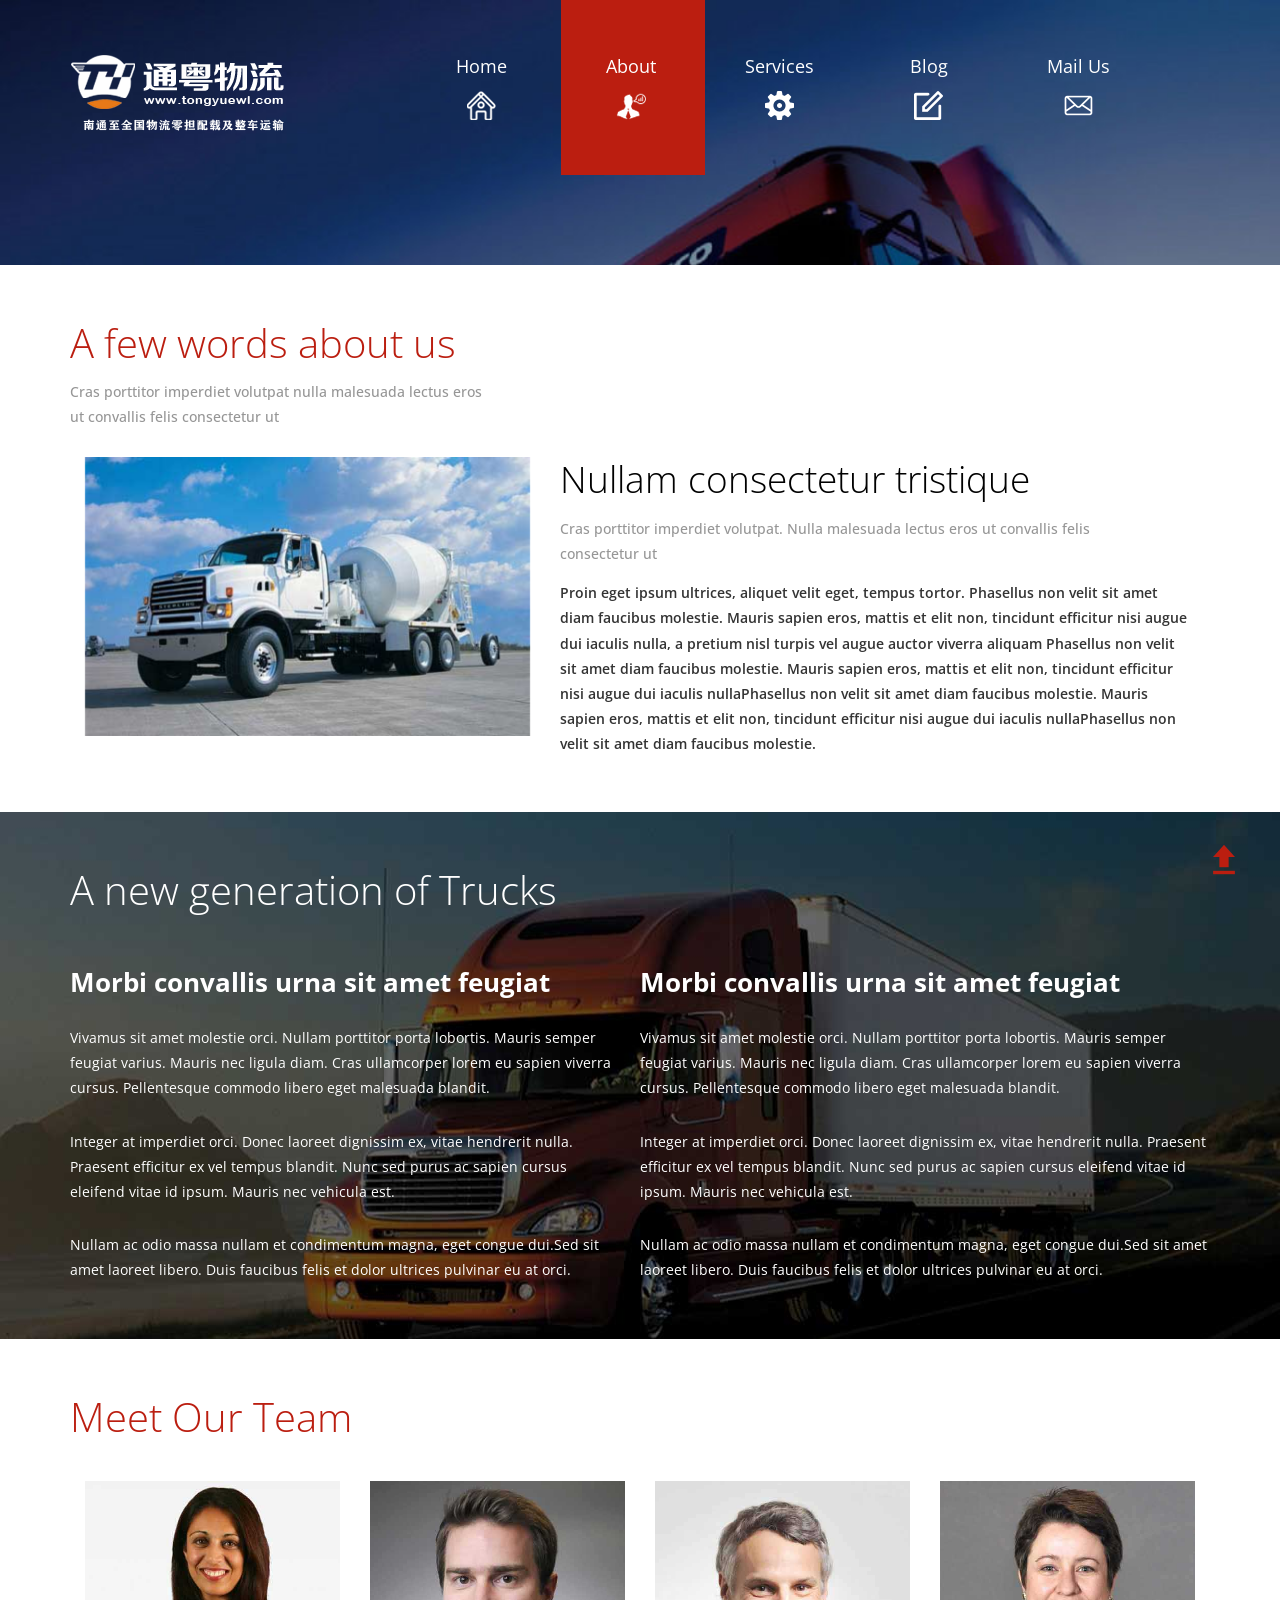
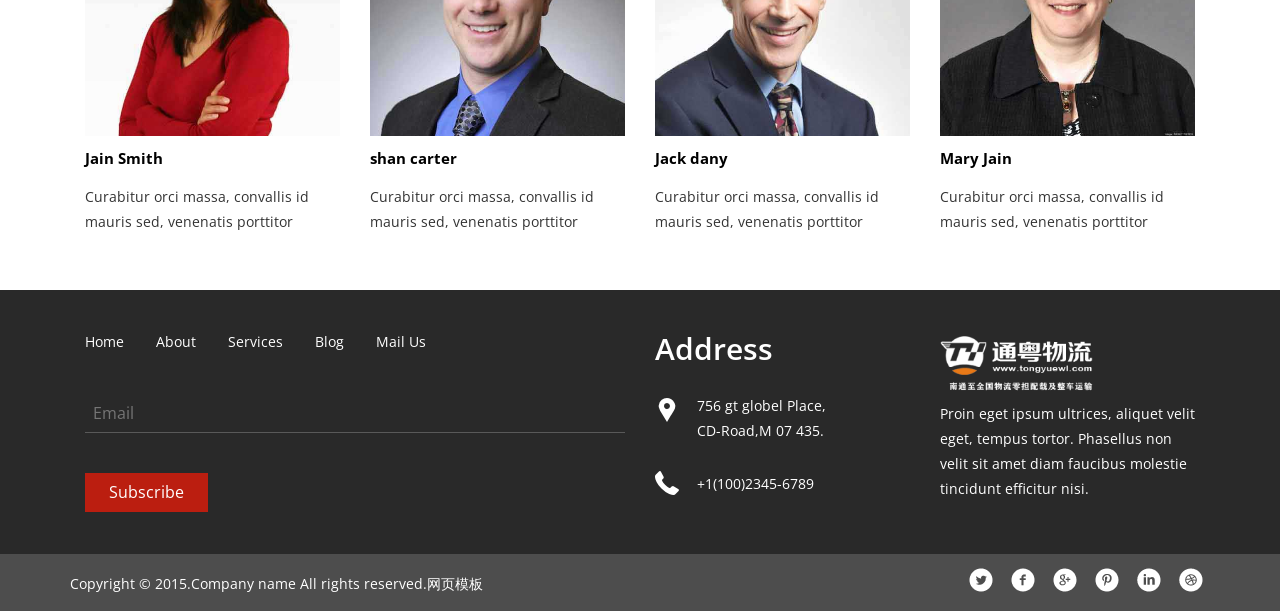
==== about.html @ 7bf83919 "111" ====
<!DOCTYPE html>
<html>
<head>
<title>About - 我爱模板网www.5imoban.net</title>
<meta name="viewport" content="width=device-width, initial-scale=1">
<meta http-equiv="Content-Type" content="text/html; charset=utf-8" />
<meta name="keywords" content="Truck Responsive web template, Bootstrap Web Templates, Flat Web Templates, Andriod Compatible web template,Smartphone Compatible web template, free webdesigns for Nokia, Samsung, LG, SonyErricsson, Motorola web design" />
<script type="application/x-javascript"> addEventListener("load", function() { setTimeout(hideURLbar, 0); }, false); function hideURLbar(){ window.scrollTo(0,1); } </script>
<!-- bootstarp-css -->
<link href="css/bootstrap.css" rel="stylesheet" type="text/css" media="all" />
<!--// bootstarp-css -->
<!-- css -->
<link rel="stylesheet" href="css/style.css" type="text/css" media="all" />
<!--// css -->
<script src="http://www.5imoban.net/download/jquery/jquery-1.8.3.min.js"></script>
<!--fonts-->
<link href='http://fonts.useso.com/css?family=Open+Sans:300italic,400italic,600italic,700italic,800italic,400,300,800,700,600' rel='stylesheet' type='text/css'>
<!--/fonts-->
<link href="css/animate.css" rel="stylesheet" type="text/css" media="all">
<script src="js/wow.min.js"></script>
<script>
	 new WOW().init();
</script>
<!--start-smoth-scrolling-->
		<script type="text/javascript" src="js/move-top.js"></script>
		<script type="text/javascript" src="js/easing.js"></script>
		<script type="text/javascript">
			jQuery(document).ready(function($) {
				$(".scroll").click(function(event){		
					event.preventDefault();
					$('html,body').animate({scrollTop:$(this.hash).offset().top},900);
				});
			});
		</script>
<!--start-smoth-scrolling-->

</head>
<body>
	<!-- banner -->
	<div id="home" class="banner a-banner">
		<!-- container -->
		<div class="container">
			<div class="header">
				<div class="head-logo">
					<a href="index.html"><img src="images/logo.png" alt="" /></a>
				</div>
				<div class="top-nav">
					<span class="menu"><img src="images/menu.png" alt=""></span>
					<ul class="nav1">
						<li class="hvr-sweep-to-bottom"><a href="index.html">Home<i><img src="images/nav-but1.png" alt=""/></i></a></li>
						<li class="hvr-sweep-to-bottom active"><a href="about.html">About<i><img src="images/nav-but2.png" alt=""/></i></a></li>
						<li class="hvr-sweep-to-bottom"><a href="services.html">Services<i><img src="images/nav-but3.png" alt=""/></i></a></li>
						<li class="hvr-sweep-to-bottom"><a href="blog.html">Blog<i><img src="images/nav-but4.png" alt=""/></i></a></li>
						<li class="hvr-sweep-to-bottom"><a href="mail.html">Mail Us<i><img src="images/nav-but5.png" alt=""/></i></a></li>
						<div class="clearfix"> </div>
					</ul>
					<!-- script-for-menu -->
							 <script>
							   $( "span.menu" ).click(function() {
								 $( "ul.nav1" ).slideToggle( 300, function() {
								 // Animation complete.
								  });
								 });
							</script>
						<!-- /script-for-menu -->
				</div>
				<div class="clearfix"> </div>
			</div>
		</div>
		<!-- //container -->
	</div>
	<!-- //banner -->
	<!-- about -->
	<div class="about-top">
		<!-- container -->
		<div class="container">
			<div class="about-info wow fadeInLeft animated" data-wow-delay="0.4s" style="visibility: visible; -webkit-animation-delay: 0.4s;">
				<h3>A few words about us</h3>
				<h5>Cras porttitor imperdiet volutpat nulla malesuada lectus eros <span>ut convallis felis consectetur ut </span></h5>
			</div>
			<div class="banner-bottom-grids a-banner-bottom-grids">
				<div class="col-md-5 banner-bottom-right wow fadeInRight animated animated" data-wow-delay="0.5s" style="visibility: visible; -webkit-animation-delay: 0.5s;">
					<img src="images/img1.jpg" alt="">
				</div>
				<div class="col-md-7 a-banner-bottom-text">
					<div class="jumbotron banner-bottom-left wow fadeInLeft animated animated" data-wow-delay="0.5s" style="visibility: visible; -webkit-animation-delay: 0.5s;">
					  <h3>Nullam consectetur tristique</h3>
						<h5>Cras porttitor imperdiet volutpat. Nulla malesuada lectus eros ut convallis felis <span>consectetur ut</span></h5>
						<p>Proin eget ipsum ultrices, aliquet velit eget, tempus tortor. Phasellus non velit sit amet diam faucibus 
							molestie. Mauris sapien eros, mattis et elit non, tincidunt efficitur nisi augue dui iaculis nulla, 
							a pretium nisl turpis vel augue auctor viverra aliquam Phasellus non velit sit amet diam faucibus molestie. 
							Mauris sapien eros, mattis et elit non, tincidunt efficitur nisi augue dui iaculis nullaPhasellus non velit 
							sit amet diam faucibus molestie. Mauris sapien eros, mattis et elit non, tincidunt efficitur nisi augue dui 
							iaculis nullaPhasellus non velit sit amet diam faucibus molestie.
						</p>
					</div>
				</div>
				<div class="clearfix"> </div>
			</div>
		</div>
		<!-- //container -->
	</div>
	<!-- //about -->
	<!-- about-bottom -->
	<div class="about-bottom">
		<!-- container -->
		<div class="container">
			<h3 class="wow fadeInRight animated" style="visibility: visible;">A new generation of Trucks</h3>
			<div class="about-bottom-grids">
				<div class="col-md-6 about-bottom-left wow fadeInLeft animated animated" data-wow-delay="0.5s" style="visibility: visible; -webkit-animation-delay: 0.5s;">
					<h4>Morbi convallis urna sit amet feugiat</h4>
					<p>Vivamus sit amet molestie orci. Nullam porttitor porta lobortis. Mauris semper feugiat varius. Mauris nec ligula 
						diam. Cras ullamcorper lorem eu sapien viverra cursus. Pellentesque commodo libero eget malesuada blandit. 
						<span>Integer at imperdiet orci. Donec laoreet dignissim ex, vitae hendrerit nulla. Praesent efficitur ex vel tempus 
						blandit. Nunc sed purus ac sapien cursus eleifend vitae id ipsum. Mauris nec vehicula est. </span>
						Nullam ac odio massa nullam et condimentum magna, eget congue dui.Sed sit amet laoreet libero. Duis faucibus 
						felis et dolor ultrices pulvinar eu at orci.
					</p>
				</div>
				<div class="col-md-6 about-bottom-left about-bottom-right wow fadeInRight animated animated" data-wow-delay="0.5s" style="visibility: visible; -webkit-animation-delay: 0.5s;">
					<h4>Morbi convallis urna sit amet feugiat</h4>
					<p>Vivamus sit amet molestie orci. Nullam porttitor porta lobortis. Mauris semper feugiat varius. Mauris nec ligula 
						diam. Cras ullamcorper lorem eu sapien viverra cursus. Pellentesque commodo libero eget malesuada blandit. 
						<span>Integer at imperdiet orci. Donec laoreet dignissim ex, vitae hendrerit nulla. Praesent efficitur ex vel tempus 
						blandit. Nunc sed purus ac sapien cursus eleifend vitae id ipsum. Mauris nec vehicula est. </span>
						Nullam ac odio massa nullam et condimentum magna, eget congue dui.Sed sit amet laoreet libero. Duis faucibus 
						felis et dolor ultrices pulvinar eu at orci.
					</p>
				</div>
				<div class="clearfix"> </div>
			</div>
		</div>
		<!-- //container -->
	</div>
	<!-- //about-bottom -->
	<!-- team -->
	<div class="team">
		<!-- container -->
		<div class="container">
			<div class="team-info">
				<h3 class="wow bounceIn animated" data-wow-delay="0.4s" style="visibility: visible; -webkit-animation-delay: 0.4s;">Meet Our Team</h3>
				<div class="team-grids">
					<div class="col-md-3 team-grid wow bounceIn animated" data-wow-delay="0.4s" style="visibility: visible; -webkit-animation-delay: 0.4s;">
						<img src="images/b7.jpg" alt="">
						<h6>Jain Smith</h6>
						<p> Curabitur orci massa, convallis id mauris sed, venenatis porttitor</p>
					</div>
					<div class="col-md-3 team-grid wow bounceIn animated" data-wow-delay="0.4s" style="visibility: visible; -webkit-animation-delay: 0.4s;">
						<img src="images/b10.jpg" alt="">
						<h6>shan carter</h6>
						<p> Curabitur orci massa, convallis id mauris sed, venenatis porttitor</p>
					</div>
					<div class="col-md-3 team-grid wow bounceIn animated" data-wow-delay="0.4s" style="visibility: visible; -webkit-animation-delay: 0.4s;">
						<img src="images/b8.jpg" alt="">
						<h6>Jack dany</h6>
						<p> Curabitur orci massa, convallis id mauris sed, venenatis porttitor</p>
					</div>
					<div class="col-md-3 team-grid wow bounceIn animated" data-wow-delay="0.4s" style="visibility: visible; -webkit-animation-delay: 0.4s;">
						<img src="images/b9.jpg" alt="">
						<h6>Mary Jain</h6>
						<p> Curabitur orci massa, convallis id mauris sed, venenatis porttitor</p>
					</div>
					<div class="clearfix"> </div>
				</div>
			</div>
		</div>
		<!-- //container -->
	</div>
	<!-- //team -->
	<!-- footer -->
	<div class="footer">
		<!-- container -->
		<div class="container">
			<div class="col-md-6 footer-left  wow fadeInLeft animated" data-wow-delay="0.4s" style="visibility: visible; -webkit-animation-delay: 0.4s;">
				<ul>
					<li><a href="index.html">Home</a></li>
					<li><a href="about.html">About</a></li>
					<li><a href="services.html">Services</a></li>
					<li><a href="blog.html">Blog</a></li>
					<li><a href="mail.html">Mail Us</a></li>
				</ul>
				<form>
					<input type="text" placeholder="Email" required="">
					<input type="submit" value="Subscribe">
				</form>
			</div>
			<div class="col-md-3 footer-middle wow bounceIn animated" data-wow-delay="0.4s" style="visibility: visible; -webkit-animation-delay: 0.4s;">
				<h3>Address</h3>
				<div class="address">
					<p>756 gt globel Place,
						<span>CD-Road,M 07 435.</span>
					</p>
				</div>
				<div class="phone">
					<p>+1(100)2345-6789</p>
				</div>
			</div>
			<div class="col-md-3 footer-right  wow fadeInRight animated" data-wow-delay="0.4s" style="visibility: visible; -webkit-animation-delay: 0.4s;">
				<a href="#"><img src="images/logo.png" alt="" /></a>
				<p>Proin eget ipsum ultrices, aliquet velit eget, tempus tortor. Phasellus non velit sit amet diam faucibus molestie tincidunt efficitur nisi.</p>
			</div>
			<div class="clearfix"> </div>	
		</div>
		<!-- //container -->
	</div>
	<!-- //footer -->
	<div class="copyright">
		<!-- container -->
		<div class="container">
			<div class="copyright-left wow fadeInLeft animated" data-wow-delay="0.4s" style="visibility: visible; -webkit-animation-delay: 0.4s;">
				<p>Copyright &copy; 2015.Company name All rights reserved.<a target="_blank" href="http://www.5imoban.net">&#x7F51;&#x9875;&#x6A21;&#x677F;</a></p>
			</div>
			<div class="copyright-right wow fadeInRight animated" data-wow-delay="0.4s" style="visibility: visible; -webkit-animation-delay: 0.4s;">
				<ul>
					<li><a href="#" class="twitter"> </a></li>
					<li><a href="#" class="twitter facebook"> </a></li>
					<li><a href="#" class="twitter chrome"> </a></li>
					<li><a href="#" class="twitter pinterest"> </a></li>
					<li><a href="#" class="twitter linkedin"> </a></li>
					<li><a href="#" class="twitter dribbble"> </a></li>
				</ul>
			</div>
			<div class="clearfix"> </div>
			<script type="text/javascript">
									$(document).ready(function() {
										/*
										var defaults = {
								  			containerID: 'toTop', // fading element id
											containerHoverID: 'toTopHover', // fading element hover id
											scrollSpeed: 1200,
											easingType: 'linear' 
								 		};
										*/
										
										$().UItoTop({ easingType: 'easeOutQuart' });
										
									});
								</script>
		<a href="#home" id="toTop" class="scroll" style="display: block;"> <span id="toTopHover" style="opacity: 1;"> </span></a>

		</div>
		<!-- //container -->
	</div>
</body>
</html>
---- css/style.css ----
body{
	background:#fff;
	font-family: 'Open Sans', sans-serif;
}
body a {
  transition: 0.5s all;
  -webkit-transition: 0.5s all;
  -o-transition: 0.5s all;
  -moz-transition: 0.5s all;
  -ms-transition: 0.5s all;
}
.banner{
  background: url(../images/banner2.jpg) no-repeat 0px 0px #eeece9;
  min-height: 855px;
  background-size: cover;
  position: relative;
}
.head-logo{
  float: left;
}
.head-logo a {
  display: block;
  margin-top: 3.5em;
}
.top-nav{
  float: right;
  width: 70%;
}
.top-nav ul{
	padding:0;
	margin:0;
}
.top-nav ul  li{
  display: inline-block;
  width: 18%;
  margin-right: .4em;
  float: left;
}
.top-nav ul  li.active{
	  background: #bb1e10;
}
.top-nav ul li a{
color: #FFF;
  font-size: 18px;
  margin-right: .4em;
  float: left;
  padding: 3em 0em 3em 1.4em;
  text-align: center;
  width: 79%;
}
.top-nav ul li a i{
  display: block;
  margin-top: 1em;
  color: #FFF;
  font-size: 11px;
  font-style: italic;
}
.top-nav ul li a:hover{
	text-decoration:none;
}
/* Sweep To Bottom */
.hvr-sweep-to-bottom {
  display: inline-block;                                           
  vertical-align: middle;
  -webkit-transform: translateZ(0);
    -o-transform: translateZ(0);
  -moz-transform: translateZ(0);
  -ms-transform: translateZ(0);
  transform: translateZ(0);
  box-shadow: 0 0 1px rgba(0, 0, 0, 0);
  -webkit-backface-visibility: hidden;
    -o-backface-visibility: hidden;
  -moz-backface-visibility: hidden;
  -ms-backface-visibility: hidden;
  backface-visibility: hidden;
  -moz-osx-font-smoothing: grayscale;
    -ms-osx-font-smoothing: grayscale;
        -o-osx-font-smoothing: grayscale;
  position: relative;
  -webkit-transition-property: color;
    -o-transition-property: color;
  -moz-transition-property: color;
  -ms-transition-property: color;
  transition-property: color;
  -webkit-transition-duration: 0.3s;
    -o-transition-duration: 0.3s;
  -moz-transition-duration: 0.3s;
  -ms-transition-duration: 0.3s;
  transition-duration: 0.3s;
}
.hvr-sweep-to-bottom:before {
  content: "";
  position: absolute;
  z-index: -1;
  top: 0;
  left: 0;
  right: 0;
  bottom: 0;
  background: #bb1e10;
  -webkit-transform: scaleY(0);
    -o-transform: scaleY(0);
  -moz-transform: scaleY(0);
  -ms-transform: scaleY(0);
  transform: scaleY(0);
  -webkit-transform-origin: 50% 0;
    -o-transform-origin: 50% 0;
  -moz-transform-origin: 50% 0;
  -ms-transform-origin: 50% 0;
  transform-origin: 50% 0;
  -webkit-transition-property: transform;
    -o-transition-property: transform;
  -moz-transition-property: transform;
  -ms-transition-property: transform;
  transition-property: transform;
  -webkit-transition-duration: 0.3s;
      -o-transition-duration: 0.3s;
  -moz-transition-duration: 0.3s;
  -ms-transition-duration: 0.3s;
  transition-duration: 0.3s;
  -webkit-transition-timing-function: ease-out;
        -o-transition-timing-function: ease-out;
  -moz-transition-timing-function: ease-out;
  -ms-transition-timing-function: ease-out;
  transition-timing-function: ease-out;
}
.hvr-sweep-to-bottom:hover, .hvr-sweep-to-bottom:focus, .hvr-sweep-to-bottom:active {
  color: white;
}
.hvr-sweep-to-bottom:hover:before, .hvr-sweep-to-bottom:focus:before, .hvr-sweep-to-bottom:active:before {
  -webkit-transform: scaleY(1);
  transform: scaleY(1);
}

/*---*/
.banner-info {
  text-align: center;
   text-align: center;
  margin: 14em 0 14em 0;
}
.banner-info h2{
  color: #FFF;
  margin: 0;
  font-size: 55px;
  font-weight: 300;
  padding-bottom: 1em;
}
.banner-info h2 span{
  font-weight: 700;
  padding-bottom: 0.4em;
  border-bottom: solid 3px #BE4343;
}
.banner-info h2 span.right-border{
  font-weight: 500;
  color: #C2C2C2;
}
.banner-info p{
	color: #FFF;
	font-size: 16px;
	margin: 1em 0 0 0;
	line-height: 1.8em;
}
/*-- banner-bottom --*/
.banner-bottom{
	
}
.banner-bottom-grids{
	margin: 5em 0;
}
.banner-bottom-left{
  padding: 0;
  padding-left: 0 !important;
  padding-right: 0 !important;
  margin: 0;
}
.banner-bottom-left h3{
  color: #000;
  font-size: 37px;
  margin: 0;
  line-height: 1.2em;
  font-weight: 300;
}
.banner-bottom-left h5{
  color: #969696;
  font-size: 14px;
  margin: 1em 0;
  line-height: 1.8em;
}
.banner-bottom-left h5 span{
	display:block;
}
.banner-bottom-left p{
color: #333333;
  font-size: 14px;
  margin: 0;
  line-height: 1.8em;
  font-weight: 600;
}
.banner-bottom-right img{
	width:100%;
}
.see-button{
  margin-top: 1em;
}
.see-button a{
  font-size: 14px;
  text-transform: uppercase;
  text-decoration: none;
  padding: 1em 4em;
  outline: none;
  background: #393939;
  border: none !important;
  border-radius:0;
  }
.jumbotron.banner-bottom-left {
  background: none;
}
/*------------------ Slider Part starts Here----------*/
#slider2,
#slider3 {
  box-shadow: none;
  -moz-box-shadow: none;
  -webkit-box-shadow: none;
  margin: 0 auto;
}
.rslides_tabs {
  list-style: none;
  padding: 0;
  background: rgba(0,0,0,.25);
  box-shadow: 0 0 1px rgba(255,255,255,.3), inset 0 0 5px rgba(0,0,0,1.0);
  -moz-box-shadow: 0 0 1px rgba(255,255,255,.3), inset 0 0 5px rgba(0,0,0,1.0);
  -webkit-box-shadow: 0 0 1px rgba(255,255,255,.3), inset 0 0 5px rgba(0,0,0,1.0);
  font-size: 18px;
  list-style: none;
  margin: 0 auto 50px;
  max-width: 540px;
  padding: 10px 0;
  text-align: center;
  width: 100%;
}
.rslides_tabs li {
  display: inline;
  float: none;
  margin-right: 1px;
}
.rslides_tabs a {
  width: auto;
  line-height: 20px;
  padding: 9px 20px;
  height: auto;
  background: transparent;
  display: inline;
}
.rslides_tabs li:first-child {
  margin-left: 0;
}
.rslides_tabs .rslides_here a {
  background: rgba(255,255,255,.1);
  color: #fff;
  font-weight: bold;
}
.events {
  list-style: none;
}
.callbacks_container {
  position: relative;
  float: left;
  width: 100%;
}
.callbacks {
  position: relative;
  list-style: none;
  overflow: hidden;
  width: 100%;
  padding: 0;
  margin: 0;
}
.callbacks li {
  position: absolute;
  width: 100%;
  left: 0;
  top: 0;
}
.callbacks img {
  position: relative;
  z-index: 1;
  height: auto;
  border: 0;
}
.callbacks .caption {
	display: block;
	position: absolute;
	z-index: 2;
	font-size: 20px;
	text-shadow: none;
	color: #fff;
	left: 0;
	right: 0;
	padding: 10px 20px;
	margin: 0;
	max-width: none;
	top: 10%;
	text-align: center;
}
.callbacks_nav {
  	position: absolute;
	-webkit-tap-highlight-color: rgba(0,0,0,0);
	top: 52%;
	left: 0;
	opacity: 0.7;
	z-index: 3;
	text-indent: -9999px;
	overflow: hidden;
	text-decoration: none;
	height: 61px;
	width: 55px;
	background: transparent url("../images/themes.png") no-repeat left top;
	margin-top: -65px;
}
.callbacks_nav:active {
  opacity: 1.0;
}
.callbacks_nav.next {
  left: auto;
  background-position: right top;
  right: 0;
}
#slider3-pager a {
  display: inline-block;
}
#slider3-pager span{
  float: left;
}
#slider3-pager span{
	width:100px;
	height:15px;
	background:#fff;
	display:inline-block;
	border-radius:30em;
	opacity:0.6;
}
#slider3-pager .rslides_here a {
  background: #FFF;
  border-radius:30em;
  opacity:1;
}
#slider3-pager a {
  padding: 0;
}
#slider3-pager li{
	display:inline-block;
}
.rslides {
  position: relative;
  list-style: none;
  overflow: hidden;
  width: 100%;
  padding: 0;
  margin: 0;
}
.rslides li {
  -webkit-backface-visibility: hidden;
  position: absolute;
  display: none;
  width: 100%;
  left: 0;
  top: 0;
}
.rslides li{
  position: relative;
  display: block;
  float: left;
}
.rslides img {
  height: auto;
  border: 0;
  width:100%;
}
.callbacks_tabs{
  list-style: none;
  position: absolute;
  top: 78%;
  z-index: 999;
  left: 45%;
  padding: 0;
  margin: 0;
}
.slider-top{
	text-align: center;
	padding:10em 0;
}
.slider-top h1{
	font-weight:700;
	font-size:48px;
	color:#010101;
}
.slider-top p{
	font-weight:400;
	font-size:20px;
	padding:1em 7em;
	color:#010101;
}
.slider-top ul.social-slide{
	display:inline-flex;
	margin: 0px;
	padding: 0px;
}
ul.social-slide li i{
	width:70px;
	height:74px;
	background:url(../images/img-resources.png)no-repeat;
	display: inline-block;
	margin:0px 15px;
}
ul.social-slide li i.win{
	background-position:-6px 0px;
}
ul.social-slide li i.android{
	background-position:-110px 0px;
}
ul.social-slide li i.mac{
	background-position:-215px 0px;
}
.callbacks_tabs li{
	display: inline-block;
	margin: 0 .5em;
}
@media screen and (max-width: 600px) {
  .callbacks_nav {
    top: 47%;
    }
}
/*----*/
.callbacks_tabs a{
 visibility: hidden;
}
.callbacks_tabs a:after {
  content: "\f111";
  font-size:0;
  font-family: FontAwesome;
  visibility: visible;
  display: block;
  height:15px;
  width:15px;
  display:inline-block;
  border:2px solid #FFF;
}
.callbacks_here a:after{
	border: 2px solid #FFFFFF;
	background: #bb1e10;
}
/* Shutter Out Horizontal */
.hvr-shutter-out-horizontal {
  display: inline-block;
  vertical-align: middle;
  -webkit-transform: translateZ(0);
  transform: translateZ(0);
  box-shadow: 0 0 1px rgba(0, 0, 0, 0);
  -webkit-backface-visibility: hidden;
  backface-visibility: hidden;
  -moz-osx-font-smoothing: grayscale;
  position: relative;
  background: #e1e1e1;
  -webkit-transition-property: color;
  transition-property: color;
  -webkit-transition-duration: 0.3s;
  transition-duration: 0.3s;
}
.hvr-shutter-out-horizontal:before {
  content: "";
  position: absolute;
  z-index: -1;
  top: 0;
  bottom: 0;
  left: 0;
  right: 0;
  background: #bb1e10;
  border-radius:5px;
  -webkit-border-radius:5px;
  -o-border-radius:5px;
  -ms-border-radius:5px;
  -moz-border-radius:5px;
  -webkit-transform: scaleX(0);
  transform: scaleX(0);
  -webkit-transform-origin: 50%;
  transform-origin: 50%;
  -webkit-transition-property: transform;
  transition-property: transform;
  -webkit-transition-duration: 0.3s;
  transition-duration: 0.3s;
  -webkit-transition-timing-function: ease-out;
  transition-timing-function: ease-out;
}
.hvr-shutter-out-horizontal:hover, .hvr-shutter-out-horizontal:focus, .hvr-shutter-out-horizontal:active {
  color: white;
}
.hvr-shutter-out-horizontal:hover:before, .hvr-shutter-out-horizontal:focus:before, .hvr-shutter-out-horizontal:active:before {
  -webkit-transform: scaleX(1);
  transform: scaleX(1);
}
a.btn.btn-primary.btn-lg.see-button.hvr-shutter-out-horizontal {
    background: #3F3C35;
}
/*-- specialty --*/
.specialty{
  padding: 3em 0;
  background: #FAFAFA;
}
.specialty-info h3{
	color: #bb1e10;
  font-size: 40px;
  font-weight: 300;
  margin: 0;
}
.specialty-info h5 {
  color: #969696;
  font-size: 14px;
  margin: 1em 0;
  line-height: 1.8em;
}
.specialty-info h5 span{
	display:block;
}
.specialty-info p {
  color: #333333;
  font-size: 14px;
  margin: 3em 0 0 0;
  line-height: 1.8em;
  font-weight: 600;
}
.specialty-info p  span{
  display: block;
  margin-top: 2em;
}
.service-box {
background: none;
  border: none;
  box-shadow: none;
  border-radius: 0;
  overflow: visible;
  text-align: center;
}
.service-box .icon {
  width: 100px;
  height: 100px;
  border-radius: 50%;
  background: #dfdfdf;
  margin: 0 auto;
  text-align: center;
  position: relative;	
}
.service-box .icon img {
  position: relative;
  z-index: 100;
  transition: all 0.3s ease 0s;
}
.service-box .icon:before {
  content: '';
  width: 100%;
  height: 100%;
  border-radius: 50%;
  background: #bb1e10;
  position: absolute;
  top: 0;
  left: 0;
  z-index: 10;
  -webkit-transform: scale(0);
  -moz-transform: scale(0);
  -ms-transform: scale(0);
  -o-transform: scale(0);
  transform: scale(0);
  transition: all 0.3s ease 0s;
}
.service-box:hover .icon img {
  -webkit-transform: scale(0.9);
  -moz-transform: scale(0.9);
  -ms-transform: scale(0.9);
  -o-transform: scale(0.9);
  transform: scale(0.9);
}
.service-box:hover .icon:before {
  -webkit-transform: scale(1);
  -moz-transform: scale(1);
  -ms-transform: scale(1);
  -o-transform: scale(1);
  transform: scale(1);
}
.service-box h5{
  color: #000;
  font-size: 17px;
  font-weight: 600;
  margin: .4em 0;
}
.service-box p{
color: #333333;
  font-size: 14px;
  margin: 0;
  line-height: 1.8em;
  font-weight: 400;
}
.specialty-grids-top:nth-child(2) {
  margin-top: 4em;
}
.specialty-button{
	margin-top:3em;
}
/*-- testimonial --*/
.testimonials {
  background: url(../images/i5.jpg) no-repeat 0px 0px;
  background-size: cover;
  min-height: 331px;
  padding: 3em 0;
  position: relative;
  text-align: center;
}
.testmonials div.head-section {
  margin-top: 1em;
}
.testimonial-nfo h3 {
  color: #FFF;
  font-size: 40px;
  font-weight: 300;
  margin: 0;
}
.testimonial-nfo h5 {
  color: #FFFFFF;
  font-size: 14px;
  margin: 1em 0;
  line-height: 1.8em;
  font-weight: 300;
}
.testimonial-nfo h5 span{
	display:block;
}
.testimonial-grid p {
  font-size: 1.3em;
  font-style: italic;
  color: #FFF;
  text-align: center;
  width: 70%;
  margin: 2em auto;
  font-weight: 600;
}
.testimonial-grid p span {
  font-size: 1.2em;
  vertical-align: middle;
}
/*-- news --*/
.news {
  padding: 4em 0;
}
.news-text h3 {
  color: #bb1e10;
  font-size: 40px;
  font-weight: 300;
  margin: 0;
}
.news-text h5 {
  color: #969696;
  font-size: 14px;
  margin: 1em 0;
  line-height: 1.8em;
}
.news-text h5 span{
	display:block;
}
.news-grids {
  margin-top: 3em;
}
.news-grid img{
  width: 100%;
  margin: 1em 0;
}
.news-grid a h4{
  color: #000;
  font-size: 16px;
  font-weight: 600;
  margin: 0 0 .3em 0;
}
.news-grid a:hover{
	text-decoration:none;
}
.news-grid span {
  color: #bb1e10;
  font-size: 14px;
  line-height: 1.7em;
}
.news-info p {
  color: #333333;
  font-size: 14px;
  margin: 0;
  line-height: 1.8em;
  font-weight: 400;
}
/*-- footer --*/
.footer{
	padding:3em 0;
	background:#292929;
}
.footer-left ul{
	padding:0;
	margin:0;
}
.footer-left ul li{
	display:inline-block;
	margin:0 1em;
}
.footer-left ul li:nth-child(1){
	margin-left:0;
}
.footer-left ul li a{
	color:#FFF;
	font-size:14px;
}
.footer-left ul li a:hover{
	color: #1884CA;
	text-decoration:none;
}
.footer-left form{
  margin-top: 3em;
}
.footer-left input[type="text"] {
  width: 100%;
  color: #898888;
  background: none;
  outline: none;
  font-size: 16px;
  padding: .5em;
  margin-bottom: 2em;
  -webkit-appearance: none;
  border-bottom: solid 1px #595959;
  border-top: none;
  border-right: none;
  border-left: none;
}
.footer-left input[type="submit"] {
  border: none;
  outline: none;
  color: #FFF;
  padding: .5em 1.5em;
  font-size: 16px;
  margin: 0.5em 0 0 0;
  -webkit-appearance: none;
  background: #bb1e10;
}
.footer-left input[type="submit"]:hover{
	background:#4D4D4D;
	transition: 0.5s all;
	-webkit-transition: 0.5s all;
	-o-transition: 0.5s all;
	-moz-transition: 0.5s all;
	-ms-transition: 0.5s all;
}
.footer-middle h3{
  color: #FFFFFF;
  font-size: 30px;
  font-weight: 600;
  margin: 0;
}
.footer-right p{
  color: #FFF;
  font-size: 14px;
  margin: .5em 0 0 0;
  line-height: 1.8em;
  font-weight: 400;
}
.footer-right a img {
  width: 60%;
}
.address p {
  color: #FFFFFF;
  font-size: 14px;
  line-height: 1.8em;
  padding-left: 3em;
  margin: 2em 0 0 0;
  background: url(../images/location.png) no-repeat 0px 5px;
}
.address p span {
  display: block;
}
.phone{
	margin-top:2em;
}
.phone p{
	color: #FFFFFF;
	font-size: 14px;
	line-height: 1.8em;
	padding-left: 3em;
	margin: 2em 0 0 0;
	background: url(../images/phone.png) no-repeat 0px 0px;
}
.copyright{
  background: #4D4D4D;
  padding: 1em 0;
}
.copyright-left p{
  color: #FFF;
  font-size: 14px;
  margin: .4em 0 0 0;
}
.copyright-left p a{
	color:#FFF;
}
.copyright-left{
	float:left;
}
.copyright-right{
	float:right;
}
.copyright-right ul{
	padding:0;
	margin:0;
}
.copyright-right ul li{
	display:inline-block;
	margin:0 .5em;
}
.copyright-right ul li a.twitter{
  background: url(../images/icons.png) no-repeat 0px 0px;
  height: 24px;
  display: block;
  width: 24px;
}
.copyright-right ul li a.facebook{
  background: url(../images/icons.png) no-repeat -33px 0px;
}
.copyright-right ul li a.chrome{
  background: url(../images/icons.png) no-repeat -66px 0px;
}
.copyright-right ul li a.pinterest{
  background: url(../images/icons.png) no-repeat -99px 0px;
}
.copyright-right ul li a.linkedin{
  background: url(../images/icons.png) no-repeat -132px 0px;
}
.copyright-right ul li a.dribbble{
  background: url(../images/icons.png) no-repeat -164px 0px;
}
.copyright-right ul li a.twitter:hover {
  opacity: 0.5;
}
/*-- about --*/
.a-banner{
	min-height: 265px;
}
.about-top{
  padding: 4em 0;
}
.about-info h3{
	  color: #bb1e10;
	font-size: 40px;
	font-weight: 300;
	margin: 0;
}
.about-info h5 {
  color: #969696;
  font-size: 14px;
  margin: 1em 0;
  line-height: 1.8em;
}
.about-info h5 span {
  display: block;
}
.a-banner-bottom-grids{
  margin: 2em 0 0 0;
}
/*-- about-bottom --*/
.about-bottom{
  background: url(../images/a2.jpg) no-repeat 0px 0px;
  background-size: cover;
  padding:4em 0;
}
.about-bottom h3{
	color: #FFF;
	font-size: 40px;
	font-weight: 300;
	margin: 0;
}
.about-bottom-grids {
  margin-top: 4em;
}
.about-bottom-left {
  padding-left: 0;
}
.about-bottom-left h4{
	color: #FFF;
	font-size: 26px;
	font-weight: 700;
	margin: 0;
}
.about-bottom-left p{
  color: #FFFFFF;
  font-size: 14px;
  margin: 2em 0 0 0;
  line-height: 1.8em;
  font-weight: 400;
}
.about-bottom-left p span{
	display:block;
	margin:2em 0;
}
.about-bottom-right{
	padding-right:0;
}
/*-- team --*/
.team{
  padding: 4em 0;
}
.team-grids {
  margin-top: 3em;
}
.team-info	 h3 {
   color: #bb1e10;
  font-size: 40px;
  font-weight: 300;
  margin: 0;
}
.team-grid img{
	width:100%;
}
.team-grid h6 {
  font-size: 1.1em;
  color: #000000;
  margin: 1em 0 1em 0;
  font-weight: 700;
}
.team-grid p {
  color: #333333;
  font-size: 14px;
  margin: 0;
  line-height: 1.8em;
  font-weight: 400;
}
/*-- products --*/
.products-top{
	padding:4em 0;
}
.products-top-grids {
  margin-top: 3em;
}
.products-top h3 {
   color: #bb1e10;
  font-size: 40px;
  font-weight: 300;
  margin: 0;
}
.products-top h5 {
  color: #969696;
  font-size: 14px;
  margin: 1em 0;
  line-height: 1.8em;
}
.products-top h5 span {
  display: block;
}
.products-number{
float: left;
  width: 10%;
  margin-right: 2em;
}
.products-number p{
   color: #bb1e10;
  font-size: 40px;
  font-weight: 600;
  margin: 0;
  line-height: .8em;
}
.products-text{
	float:left;
	width:80%;
}
.products-text h4{
  color: #000;
  font-weight: 600;
  margin: 0 0 1em 0;
  font-size: 26px;
}
.products-text p {
  color: #333333;
  font-size: 14px;
  margin: 0;
  line-height: 1.8em;
  font-weight: 400;
}
/*-- products-bottom --*/
.products-bottom{
  padding: 4em 0;
  background: #FAFAFA;
}
.products-bottom h3{
	  color: #bb1e10;
	font-size: 40px;
	font-weight: 300;
	margin: 0;
}
.gallery-grid{
	float:left;
	width:25%;
}
.gallery-grid1{
	float:left;
	width:12.5% !important;
}
.gallery-grids img{
	width:100%;
}
.products-bottom-grids {
  margin-top: 3em;
}
/*--blog--*/
.blog{
		padding: 3em 0;
}
.blog h2{
  color: #bb1e10;
  font-size: 40px;
  font-weight: 300;
    margin-top: 20px;
}
.blog-left{
	float: left;
	border-right: 1px solid #B6B3B3;
	padding-right: 1.5em;
}
.blog-to {
  padding: 2em 0;
}
.blog-top {
  padding: 1em 0 0;
}
.top-blog {
	float: left;
	margin: 0.5em 0em 0em 2em;
	width: 90%;
}
.blog-left b{
	font-size:3.5em;
	color:#bb1e10;
	display:block;
	height:55px;
}
.blog-left span{
	font-size:1.7em;
	color:#bb1e10;
}
ul.men-grid li{
	display:inline-block;
}
.top-blog p{
  font-size: .95em;
  color: #A09F9F;
  line-height: 1.8em;
}
.top-blog p a{
	text-decoration:none;
	color:#bb1e10;
}
.top-blog  a.fast{
  text-decoration: none;
  font-size: 1.3em;
  color: #626262;
	  
}
.top-blog a.fast:hover,.top-blog p a:hover,ul.popular li a:hover,a.more-dummy:hover{
	color: #bb1e10;
}
.pagination > .active > a,.pagination > .active > a:hover{
	background:#bb1e10;
	border-color:#bb1e10;
}
.pagination {
  margin: 0;
}
.pagination > li > a:hover{
  color: #FFFFFF;
  border-color: #bb1e10;
  background: #bb1e10;
}
a.more {
  color: #fff;
  background: #bb1e10;
  padding: 0.5em 1em;
  display: inline-block;
  text-decoration: none;
}
a.more:hover {
  background: #2d2d2d;
}
p.sed {
  margin: 0.5em 0 1em;
}
nav {
  text-align: center;
}
/*--//blog--*/
/*--single--*/
.single-middle h3{
font-size: 2.5em; 
  color: #2d2d2d;
  text-align:center;
    margin: 0 0 1em;
}
.single-bottom {
  padding: 0em 0 4em;
}
.single-bottom input[type="text"], .single-bottom textarea {
  width: 100%;
  padding: 1em;
  background: none;
  outline: none;
  border: 1px solid #A09F9F;
  font-size: 1em;
  color:#A09F9F;
  -webkit-appearance: none;
}
.single-bottom  input[type="submit"]{
	width: 10%;
	font-size: 1.3em;
	background: #bb1e10;
	padding: 0.4em 0.8em;
	text-align: center;
	color: #fff;
	border: none;
	outline:none;
	-webkit-appearance: none;
	  margin: 0 0.8em;
}
.single-bottom  input[type="submit"]:hover{
	background:#2d2d2d;
}
 .single-bottom textarea {
	resize:none;
	min-height:180px;
	 margin: 1em 1em;
	width: 97.6%;
 }
.media-body h4{
	  font-size: 1.3em; 
}
.media-body h4 a{
  color: #2d2d2d;
  text-decoration:none;
}
.media-body p {
  margin: 0.7em 0 0em;
  font-size: .95em;
  color: #A09F9F;
  line-height: 1.6em;
}
.media {
  margin: 0em 0 3em;
}
.single-bottom h3 {
  font-size: 2.5em; 
  color: #2d2d2d;
  text-align: center;
  margin: 0.5em 0 1em;
}
.md-in{
	padding:0;
}
.in-media{
	padding:0 0 0 5em;
}
 ul.grid-part li{
	list-style:none;
}
 ul.grid-part li a{
	color:#A09F9F;
	text-decoration:none;
	padding:0.2em 0;
	display:block;
	font-size: 1.1em;
}
ul.grid-part li a i{
	background: #1985CB;
	width:5px;
	height: 5px;
	display: inline-block;
  vertical-align: middle;
  margin-right: 10px;
}
 ul.grid-part li a:hover{
	color:#1985CB;
	padding-left:0.2em;
}
ul.grid-part {
  margin: 0.5em 0 2em;
}
.single {
  padding: 2em 15px 0;
}
/*--//single--*/
/*-- mail --*/
.mail{
	padding:4em 0;
}
.map iframe {
  width: 100%;
  min-height: 400px;
  border: none;
}
.mail-grids {
  margin-top: 2em;
}
.mail-grid-left h3{
   color: #bb1e10;
  font-size: 40px;
  font-weight: 300;
  margin: 0;
}
.mail-grid-left h5 {
  color: #969696;
  font-size: 14px;
  margin: 1em 0;
  line-height: 1.8em;
}
.mail-grid-left h5 span {
  display: block;
}
.mail-grid-left h4{
	color:#000;
	font-size:18px;
	font-weight:600;
	margin:0;
}
.mail-grid-left p{
  color: #000000;
  font-size: 14px;
  margin: 1em 0;
  line-height: 1.8em;
}
.mail-grid-left p a{
	color: #000000;
}
.mail-grid-left p span{
	display:block;
}
.contact-form form {
  text-align: right;
}
.contact-form input[type="text"] {
  width: 100%;
  color: #898888;
  background: none;
  outline: none;
  font-size: 16px;
  padding: .5em;
  margin-bottom: 1em;
  border: solid 1px #D5D4D4;
  -webkit-appearance: none;
}
.contact-form textarea {
  resize: none;
  width: 100%;
  color: #898888;
  font-size: 16px;
  outline: none;
  padding: .5em;
  border: solid 1px #D5D4D4;
  min-height: 150px;
  -webkit-appearance: none;
}
.contact-form input[type="submit"] {
  border: none;
  outline: none;
  color: #FFF;
  padding: .5em 1.5em;
  font-family: 'Open Sans', sans-serif;
  font-size: 16px;
  font-weight: 600;
  margin: 0.5em 0 0 0;
  -webkit-appearance: none;
  background: #bb1e10;
}
.contact-form input[type="submit"]:hover{
	background:#4D4D4D;
	  transition: 0.5s all;
  -webkit-transition: 0.5s all;
  -o-transition: 0.5s all;
  -moz-transition: 0.5s all;
  -ms-transition: 0.5s all;
}
span.menu {
  display: none;
}
/*--top-top--*/
#toTop {
  display: none;
  text-decoration: none;
  position: fixed;
  bottom: 10px;
  right: 25px;
  overflow: hidden;
  width: 47px;
  height: 47px;
  border: none;
  text-indent: 100%;
  background: url(../images/top-arrow.png) no-repeat;
}
/*--/top-top--*/
/*-- responsive-design starts-here --*/
@media screen and (max-width: 1024px) {
	.top-blog {
	  width: 87%;
	}
	.blog h2 {
	  margin-top: 0;
	}
	.callbacks_tabs {
	  top: 87%;
	}
	.banner {
	      min-height: 144px !important;
	}
	.banner-info {
	  margin: 8em 0 0 0;
	}
	.banner-bottom-grids {
	  margin: 3em 0;
	}
	.banner-info p {
	  margin: 0em 0 7em 0;
	}
	.banner-bottom-left h5 {
	  font-size: 14px;
	  margin: 4px 0;
	}
	.banner-bottom-left h3 {
	  font-size: 28px;
	}
	.banner-bottom-left p {
	  font-size: 13px;
	}
	.about-top {
	  padding: 4em 0 0;
	}
	.mail-grid-left h3 {
	  font-size: 32px;
	}
	.mail {
	  padding: 4em 0 2em;
	}
	.banner-info h2 span {
	  padding-bottom: 0;
	  border-bottom: none;
	}
}
@media screen and (max-width: 768px) {
	.head-logo {
	  width: 20%;
	}
	.head-logo a img{
		width:100%;
	}
	span.menu {
		display: block;
		text-align: right;
		padding-bottom: 1em;
		cursor: pointer;
		color: #E74C3C;
		font-size: 16px;
		font-weight: 700;
		position: relative;
	}
	.top-nav {
		  float: right;
		  margin-top: 3em;
		  width: 5%;
	}
	.head-logo a {
	 margin-top: 2em;
	}
	ul.nav1 {
		display: none;
	}
	
	.top-nav ul {
		padding: 0;
		margin: 0;
		z-index: 9999;
		position: absolute;
		width: 100%;
		left:0;
	}
	.top-nav ul.nav1 li.active{
		background: #DC5329;
	}
	.top-nav ul.nav1 li {
	  display: block;
	  text-align: center;
	  background: rgba(181, 181, 181, 1);
	  border-bottom: 1px dashed #0F2031;
	  margin: 0;
	  width: 100%;
	}
	.top-nav ul li a {
	  padding: 1.5em 0;
	  display: block;
	  float: none;
	}	
	.top-nav ul li a i {
		margin-top: .5em;
	}
	.top-nav ul li a {
		padding: 1em 0;
	}
	.banner-info h2 {
		font-size: 41px;
	}
	.banner-info h2 {
		font-size: 41px;
	}
	.banner {
		min-height: 630px;
	}
	.callbacks_tabs {
	  top: 83%;
	  left: 43%;
	}
	.banner-bottom-right {
	  margin-top: 2em;
	}
	.service-box {
	  margin: 2em 0;
	}
	.testimonial-grid p {
		width: 90%;
	}
	.news-grid {
	  margin-top: 2em;
	  float: left;
	  width: 50%;
	}
	.footer-middle {
	  margin: 3em 0;
	}
	.a-banner {
	  min-height: 88px !important;
	}
	.banner-bottom-right {
	  margin-bottom: 2em;
	}
	.about-bottom-right {
	  margin-top: 4em;
	}
	.banner-bottom-grids {
	  margin: 2em 0;
	}
	.team-grid {
	  float: left;
	  width: 50%;
	}
	.team-grid:nth-child(3) {
	  margin-top: 2em;
	}
	.team-grid:nth-child(4) {
	  margin-top: 2em;
	}
	.contact-form {
	  margin-top: 2em;
	}
	.products-grid {
	  margin-bottom: 2em;
	    padding: 0;
	}
	.footer-left {
	  padding: 0;
	}
	.footer-middle {
	  padding: 0;
	}
	.footer-right {
	  padding: 0;
	}
	.single {
	  padding: 0;
	}
	.mail-grid-left {
	  padding: 0;
	}
	.banner-info {
	  margin: 4em 0 0 0;
	}
	.footer-right a img {
	  width: 20%;
	}
	.top-nav ul li a {
	  width: 100%;
	}
	.top-blog {
	  width: 83%;
	}
	ul.grid-part {
	  float: left;
	}
	.single-bottom textarea {
	  width: 100%;
	}
	.single-bottom input[type="text"], .single-bottom textarea {
	  margin-bottom: 1em !important;
	  margin: 0;
	}
	.comment {
	  padding: 0;
	}
	.single-bottom {
	  padding: 0em 0 2.5em;
	}
	.banner-info h2 span {
	  border-bottom: none;
	}
	.footer-left input[type="text"] {
	  margin-bottom: 0em;
	}
	.phone {
	  margin-top: 0em;
	}
	.phone p {
	  margin: 1em 0 0 0;
	}
	.address p {
	  margin: 1em 0 0 0;
	}
	.banner-bottom-left h5 {
	  font-size: 15px;
	}
	.banner-bottom-left p {
	  font-size: 13px;
	}
	.banner-bottom-right {
	  padding: 0;
	}
	.a-banner-bottom-text {
	  padding: 0;
	}
	.team-grid {
	  padding: 0;
	}
	.banner-info p {
	  margin: 0em 0 11em 0;
	}
}
@media screen and (max-width: 640px) {
	.banner-info h2 {
	  font-size: 35px;
	}
	.contact-form {
	  padding: 0;
	}
	.footer-middle {
	  margin: 0em 0;
	}
	.mail {
	  padding: 4em 0 2em;
	}
	.team-grid p {
	  width: 90%;
	}
	.head-logo a {
	  margin-top: 2.6em;
	}
	.top-blog {
	  width: 80%;
	}
	.pagination {
	  padding-top: 2em;
	}
	.blog-to {
	  padding: 1em 0;
	}
	.banner-info h2 span {
	  border-bottom: none;
	}
	.banner-info {
		margin: 3em 0 0 0;
	}
	.banner {
	  min-height: 560px;
	}
	.banner-bottom-left h3 {
		font-size: 28px;
	}
	.specialty-info h3 {
		font-size: 34px;
	}
	.about-info h3 {
		font-size: 34px;
	}
	.about-bottom h3 {
		font-size: 34px;
	}
	.team-info	h3 {
		font-size: 34px;
	}
	.products-top h3 {
		font-size: 34px;
	}
	.products-text h4 {
		font-size: 22px;
	}
	.products-number p {
		font-size: 34px;
	}
	.products-bottom h3 {
		font-size: 34px;
	}
	.mail-grid-left h3 {
		font-size: 34px;
	}
	.head-logo {
	  width: 25%;
	}
}
@media screen and (max-width: 480px) {
	.banner-info h2 span {
		border-bottom: none;
	}
	.banner-info h2 {
	    line-height: 1.2em;
        font-size: 21px;
	}
	.banner-info {
	  margin: 2em 0 0 0;
	}
	.specialty-button {
	  margin-top: 0em;
	}
	.see-button {
	  margin-top: 0.2em;
	}
	.banner-info p {
	  font-size: .875em;
	  margin: 0em 0 8em 0;
	}
	.callbacks_tabs {
	  top: 72%;
	  left: 36%;
	}
	.head-logo {
	    width: 33%;
	}
	.products-top-grids {
	  margin-top: 1em;
	}
	.news-grids {
	  margin-top: 1em;
	}
	.top-blog {
	  width: 100%;
	  margin: 0;
	  padding-top: 1em;
	}
	.about-bottom-grids {
	  margin-top: 2em;
	}
	ul.grid-part {
	  padding: 0;
	}
	.top-nav {
	  margin-top: 2.2em;
	  width: 8%;
	}
	.testimonial-grid p {
	  width: 100%;
	}
	.single-bottom input[type="submit"] {
	  width: 20%;
	  margin: 0;
	}
	.testimonial-grid p {
		font-size: 1em;
	}
	.news-grid {
	  margin-top: 1em;
	  padding-left: 0;
	}
	.news-grid a h4 {
		font-size: 14px;
	}
	.news-grid span {
		font-size: 14px;
	}
	.copyright-left {
	  float: none;
	  text-align: center;
	  margin-bottom: 2em;
	}
	.copyright-right {
	  float: none;
	  text-align: center;
	}
	.a-banner {
	    min-height: 85px !important;
	}
	.about-top {
	  padding: 2em 0;
	}
	.banner-bottom-right {
	  padding: 0;
	}
	.products-top {
	  padding: 2em 0;
	}
	.gallery-grid {
	  float: none;
	  width: 100%;
	}
	.gallery-grid1 {
	  float: none;
	  width: 100% !important;
	}
	.e-page h5 {
		font-size: 3em;
	}
	.head-logo a {
	    margin-top: 1.8em;
	}
	.map iframe {
	  min-height: 250px;
	}
	.footer-middle {
	    margin: 2.5em 0;
	}
	.banner-bottom-grid-text {
	  padding: 0;
	}
	.specialty-info {
	  padding: 0;
	}
	.specialty-grids {
	  padding: 0;
	    margin-top: 6em;
	}
	.mail {
	  padding: 0em 0 2em;
	}
	.specialty {
	  padding: 3em 0 1.5em;
	}
	.see-button a {
	  padding: 1em 2em;
	}
	.news {
	  padding: 1.5em 0 3em;
	}
	.footer-right a img {
	  width: 33%;
	}
}
@media screen and (max-width: 320px) {
	.head-logo {
	  width: 43%;
	}
	.top-nav {
	width: 12%;
	   margin-top: 1.7em;
	}	
	.head-logo a {
	      margin-top: 1.3em;
	}
	.top-nav ul li a {
	  padding: .5em 0;
	}
	.banner-info h2 {
	  font-size: 19px;
	   padding-bottom: 4em;
	}
	.banner-info {
	  margin: 4em 0 0 0;
	}
	.banner-info p {
	  display: none;
	}
	.callbacks_tabs {
	  top: 71%;
	  left: 25%;
	}
	.team-grids {
	  margin-top: 1em;
	}
	.a-banner {
	  min-height: 75px !important;
	}
	.team-grid img {
	  width: 90%;
	}
	.banner-bottom-grid-text {
	  padding: 0;
	}
	.see-button {
	  margin-top: .3em;
	}
	.banner-bottom-left h3 {
	  font-size: 20px;
	}
	.banner-bottom-right {
	  margin-bottom: 0em;
	}
	.specialty {
		padding: 2em 0;
	}
	.specialty-info h3 {
	  font-size: 26px;
	}
	.specialty-info {
	  padding: 0;
	}
	.specialty-info p {
		margin: 1em 0 0 0;
		  font-size: 13px;
	}
	.specialty-info p span {
	  margin-top: 1em;
	  
	}
	.service-box h5 {
		margin: 1em 0;
	}
	.testimonials {
		padding: 2em 0;
	}
	.testimonial-nfo h3 {
		font-size: 26px;
	}
	.testimonial-grid p {
	  font-size: .9em;
	}
	.news {
	    padding: 2em 0 0;
	}
	.news-text h3 {
		font-size: 26px;
	}
	.news-grids {
	  margin-top: 0em;
	}
	.news-grid {
	  float: none;
	  width: 100%;
	  padding: 0;
	  margin: 3em 0
	}
	.footer-left {
	  padding: 0;
	}
	.footer-left ul {
		text-align: center;
	}
	.footer-left ul li {
		margin: 0.2em .24em 0;
	}
	.footer {
		padding: 2em 0;
	}
	.footer-left form {
	  margin-top: 2em;
	}
	.about-info h3 {
	  font-size: 26px;
	}
	.banner-bottom-left h3 {
	  font-size: 18px;
	}
	.a-banner-bottom-text {
	  margin-top: 1em;
	}
	.banner-bottom-grids {
	    margin: 1em 0;
	}
	.about-bottom {
		padding: 2em 0;
	}
	.about-bottom h3 {
	  font-size: 26px;
	}
	.about-bottom-left h4 {
		font-size: 20px;
		  font-weight: 400;
	}
	.about-bottom-grids {
	  margin-top: 1em;
	}
	.about-bottom-left p span {
	  margin: 1em 0;
	    text-align: left;
	}
	.about-bottom-right {
	  margin-top: 2em;
	}
	.team {
	  padding: 2em 0;
	}
	.team-info	h3 {
	  font-size: 26px;
	}
	.team-grid {
	  float: none;
	  width: 100%;
	  padding: 0;
	}
	.team-grid:nth-child(2) {
	  margin-top: 2em;
	}
	.a-banner-bottom-text {
	  padding: 0;
	}
	.products-top h3 {
	  font-size: 26px;
	  line-height: 1.4em;
	}
	.products-number {
		margin-right: 1em;
	}
	.products-text h4 {
	  font-size: 20px;
	    margin: 0 0 .2em 0;
	}
	.products-text p {
	  font-size: 12px;
	}
	.products-grid {
	  margin-bottom: 2em;
	  padding: 0;
	}
	.products-number p {
		line-height: .5em;
	}
	.products-top-grids {
	  margin-top: 0em;
	}
	.products-bottom {
		padding: 2em 0;
	}
	.products-bottom h3 {
	  font-size: 26px;
	}
	.products-bottom-grids {
	  margin-top: 1em;
	}
	.e-page h3 {
		font-size: 8em;
	}
	.e-page {
	  padding: 9em 0 0 0;
	  min-height: 640px;
	}
	.e-page h5 {
	  font-size: 2em;
	}
	.mail {
	  padding: 1em 0;
	}
	.footer-middle {
	  margin: 0em 0;
	}
	.map iframe {
		min-height: 265px;
	}
	.mail-grid-left h3 {
	  font-size: 26px;
	}
	.mail-grid-left {
	  padding: 0;
	}
	.contact-form {
	  padding: 0;
	}
	.footer-middle {
	    margin: 2.2em 0;
	}
	.blog h2 {
	  font-size: 26px;
	  margin-top: 0px;
	}
	.blog-left b {
	  font-size: 2.5em;
	}
	.blog {
	  padding: 1.5em 0;
	}
	.single-middle h3 {
	  font-size: 2.2em;
	}
	.single-bottom h3 {
	  font-size: 2.1em;
	}
	.single-bottom input[type="submit"] {
	  width: 34%;
	}
	.mail-grid-left {
	  padding: 0 !important;
	}
	.contact-form {
	  padding: 0;
	}
	.contact-form {
	  padding: 0 !important;
	}
	.specialty-grids-top:nth-child(2) {
	  margin-top: 0;
	}
	.specialty-button {
	  margin: 0em 0 2em;
	}
	.footer-left input[type="text"] {
	  margin-bottom: .2em;
	}
	.address p {
	  margin: .6em 0 0 0;
	}
	.phone {
	  margin-top: 1em;
	}
	.phone p {
	  margin: 0em 0 0 0;
	}
	.footer-right a img {
	  width: 50%;
	}
	.top-blog p {
	   font-size: 12px;
       margin: 7px 0;
	}
	.in-media {
	  padding: 0 0 0 1em;
	}
	.team-grid p {
	  font-size: 14px;
	  line-height: 1.7em;
	}
	.team-grid h6 {
	  margin: 1em 0 .3em 0;
	}
	.about-bottom-left p {
	  font-size: 13px;
	}
	.about-info h5 {
	  font-size: 13px;
	}
	.team-info {
	  text-align: center;
	}
	.banner-bottom-left p {
	  font-size: 14px;
	}
	.see-button a {
	  font-size: 13px;
	  padding: 1em 2em;
	}
	.specialty-grids {
	  padding: 0;
	  margin-top: 2em;
	}
}
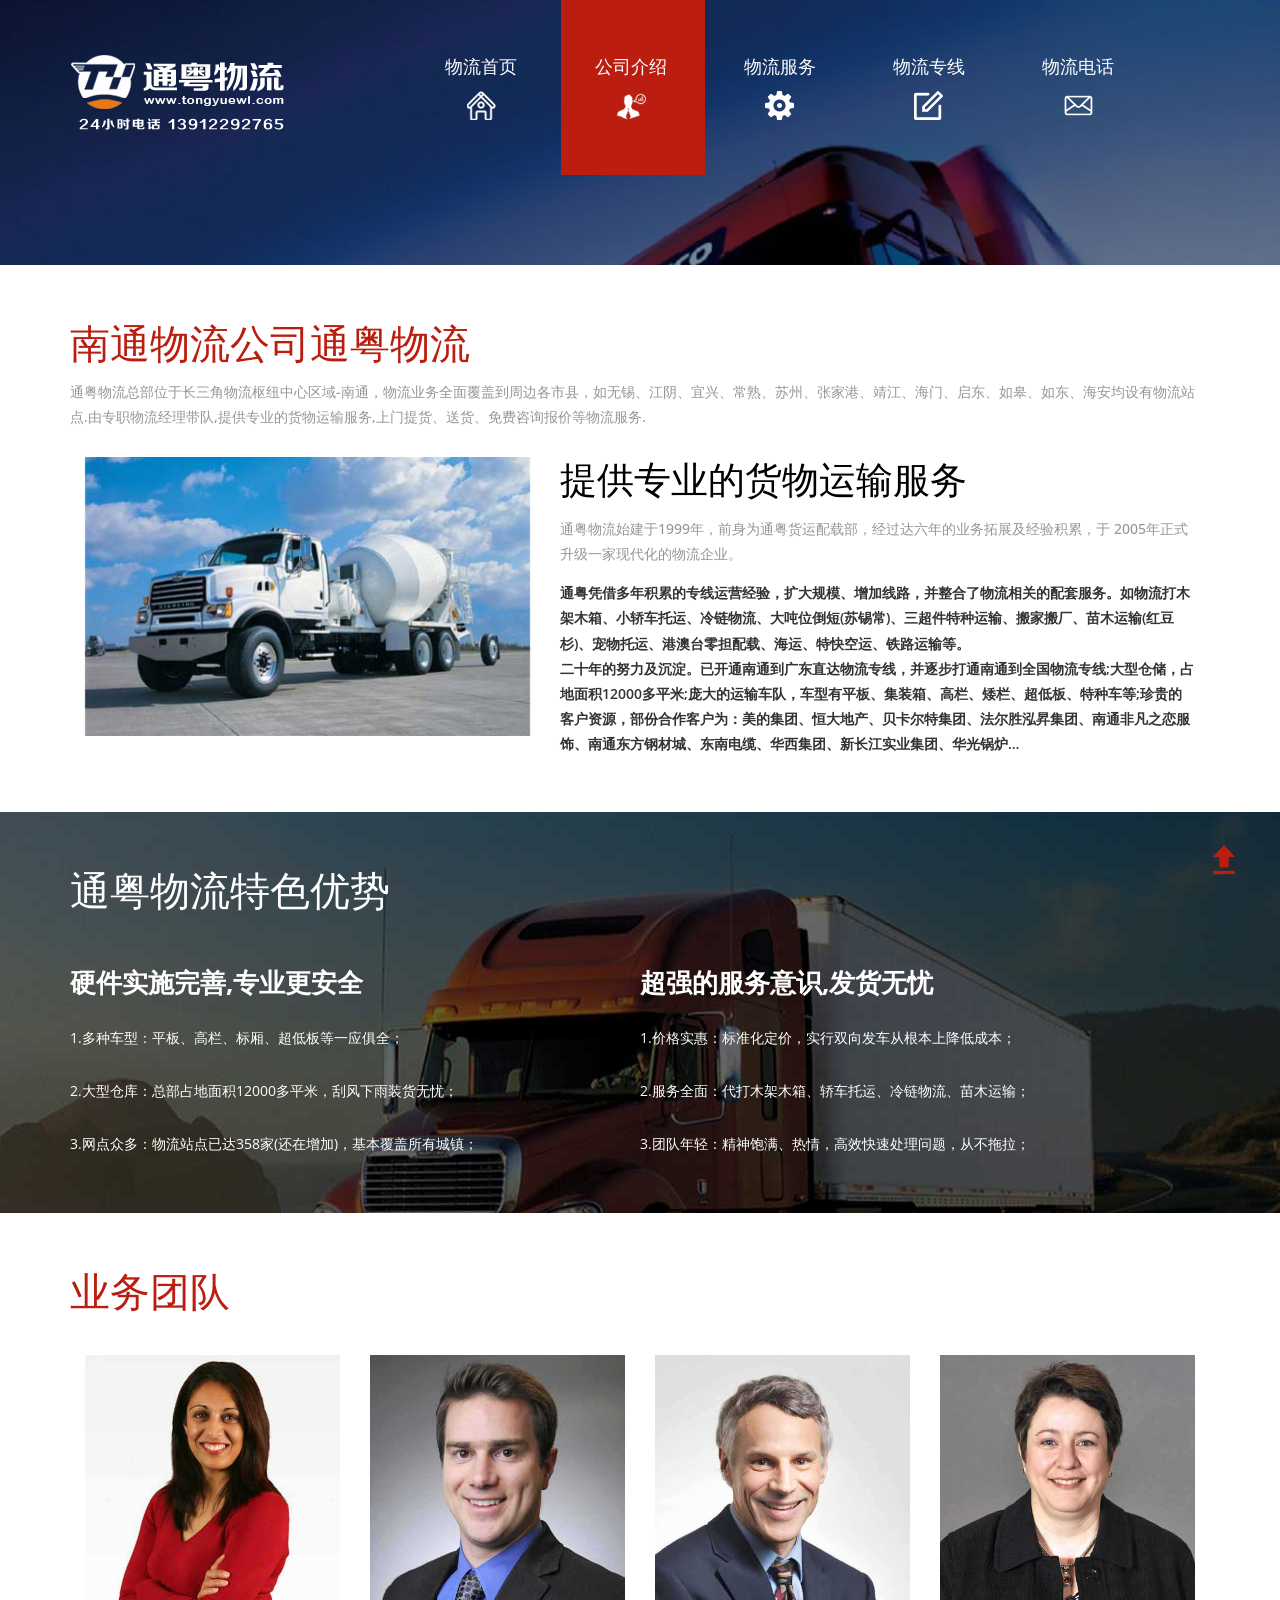
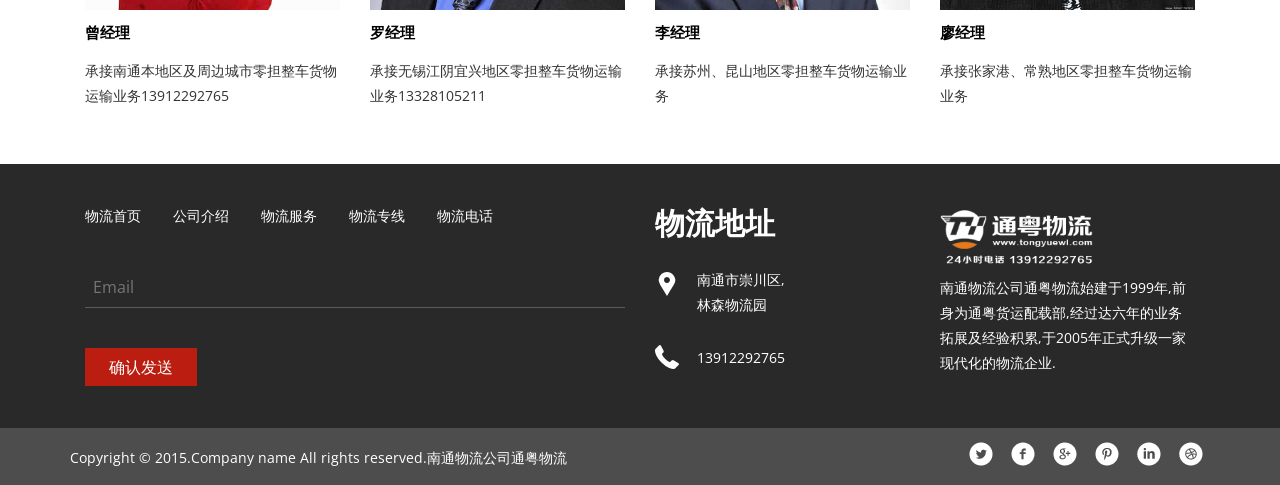
==== commit f65fae1b: "Add files via upload" ====
--- a/about.html
+++ b/about.html
@@ -1,7 +1,7 @@
 <!DOCTYPE html>
 <html>
 <head>
-<title>About - 我爱模板网www.5imoban.net</title>
+<title>物流公司介绍 - 通粤物流</title>
 <meta name="viewport" content="width=device-width, initial-scale=1">
 <meta http-equiv="Content-Type" content="text/html; charset=utf-8" />
 <meta name="keywords" content="Truck Responsive web template, Bootstrap Web Templates, Flat Web Templates, Andriod Compatible web template,Smartphone Compatible web template, free webdesigns for Nokia, Samsung, LG, SonyErricsson, Motorola web design" />
@@ -47,11 +47,11 @@
 				<div class="top-nav">
 					<span class="menu"><img src="images/menu.png" alt=""></span>
 					<ul class="nav1">
-						<li class="hvr-sweep-to-bottom"><a href="index.html">Home<i><img src="images/nav-but1.png" alt=""/></i></a></li>
-						<li class="hvr-sweep-to-bottom active"><a href="about.html">About<i><img src="images/nav-but2.png" alt=""/></i></a></li>
-						<li class="hvr-sweep-to-bottom"><a href="services.html">Services<i><img src="images/nav-but3.png" alt=""/></i></a></li>
-						<li class="hvr-sweep-to-bottom"><a href="blog.html">Blog<i><img src="images/nav-but4.png" alt=""/></i></a></li>
-						<li class="hvr-sweep-to-bottom"><a href="mail.html">Mail Us<i><img src="images/nav-but5.png" alt=""/></i></a></li>
+						<li class="hvr-sweep-to-bottom"><a href="index.html">物流首页<i><img src="images/nav-but1.png" alt=""/></i></a></li>
+						<li class="hvr-sweep-to-bottom active"><a href="about.html">公司介绍<i><img src="images/nav-but2.png" alt=""/></i></a></li>
+						<li class="hvr-sweep-to-bottom"><a href="services.html">物流服务<i><img src="images/nav-but3.png" alt=""/></i></a></li>
+						<li class="hvr-sweep-to-bottom"><a href="blog.html">物流专线<i><img src="images/nav-but4.png" alt=""/></i></a></li>
+						<li class="hvr-sweep-to-bottom"><a href="mail.html">物流电话<i><img src="images/nav-but5.png" alt=""/></i></a></li>
 						<div class="clearfix"> </div>
 					</ul>
 					<!-- script-for-menu -->
@@ -75,8 +75,8 @@
 		<!-- container -->
 		<div class="container">
 			<div class="about-info wow fadeInLeft animated" data-wow-delay="0.4s" style="visibility: visible; -webkit-animation-delay: 0.4s;">
-				<h3>A few words about us</h3>
-				<h5>Cras porttitor imperdiet volutpat nulla malesuada lectus eros <span>ut convallis felis consectetur ut </span></h5>
+				<h3>南通物流公司通粤物流</h3>
+				<h5>通粤物流总部位于长三角物流枢纽中心区域-南通，物流业务全面覆盖到周边各市县，如无锡、江阴、宜兴、常熟、苏州、张家港、靖江、海门、启东、如皋、如东、海安均设有物流站点.由专职物流经理带队,提供专业的货物运输服务,上门提货、送货、免费咨询报价等物流服务. </span></h5>
 			</div>
 			<div class="banner-bottom-grids a-banner-bottom-grids">
 				<div class="col-md-5 banner-bottom-right wow fadeInRight animated animated" data-wow-delay="0.5s" style="visibility: visible; -webkit-animation-delay: 0.5s;">
@@ -84,15 +84,11 @@
 				</div>
 				<div class="col-md-7 a-banner-bottom-text">
 					<div class="jumbotron banner-bottom-left wow fadeInLeft animated animated" data-wow-delay="0.5s" style="visibility: visible; -webkit-animation-delay: 0.5s;">
-					  <h3>Nullam consectetur tristique</h3>
-						<h5>Cras porttitor imperdiet volutpat. Nulla malesuada lectus eros ut convallis felis <span>consectetur ut</span></h5>
-						<p>Proin eget ipsum ultrices, aliquet velit eget, tempus tortor. Phasellus non velit sit amet diam faucibus 
-							molestie. Mauris sapien eros, mattis et elit non, tincidunt efficitur nisi augue dui iaculis nulla, 
-							a pretium nisl turpis vel augue auctor viverra aliquam Phasellus non velit sit amet diam faucibus molestie. 
-							Mauris sapien eros, mattis et elit non, tincidunt efficitur nisi augue dui iaculis nullaPhasellus non velit 
-							sit amet diam faucibus molestie. Mauris sapien eros, mattis et elit non, tincidunt efficitur nisi augue dui 
-							iaculis nullaPhasellus non velit sit amet diam faucibus molestie.
+					  <h3>提供专业的货物运输服务</h3>
+						<h5>通粤物流始建于1999年，前身为通粤货运配载部，经过达六年的业务拓展及经验积累，于 2005年正式升级一家现代化的物流企业。</span></h5>
+						<p>通粤凭借多年积累的专线运营经验，扩大规模、增加线路，并整合了物流相关的配套服务。如物流打木架木箱、小轿车托运、冷链物流、大吨位倒短(苏锡常)、三超件特种运输、搬家搬厂、苗木运输(红豆杉)、宠物托运、港澳台零担配载、海运、特快空运、铁路运输等。
 						</p>
+						<p>二十年的努力及沉淀。已开通南通到广东直达物流专线，并逐步打通南通到全国物流专线;大型仓储，占地面积12000多平米;庞大的运输车队，车型有平板、集装箱、高栏、矮栏、超低板、特种车等;珍贵的客户资源，部份合作客户为：美的集团、恒大地产、贝卡尔特集团、法尔胜泓昇集团、南通非凡之恋服饰、南通东方钢材城、东南电缆、华西集团、新长江实业集团、华光锅炉…</p>
 					</div>
 				</div>
 				<div class="clearfix"> </div>
@@ -105,26 +101,20 @@
 	<div class="about-bottom">
 		<!-- container -->
 		<div class="container">
-			<h3 class="wow fadeInRight animated" style="visibility: visible;">A new generation of Trucks</h3>
+			<h3 class="wow fadeInRight animated" style="visibility: visible;">通粤物流特色优势</h3>
 			<div class="about-bottom-grids">
 				<div class="col-md-6 about-bottom-left wow fadeInLeft animated animated" data-wow-delay="0.5s" style="visibility: visible; -webkit-animation-delay: 0.5s;">
-					<h4>Morbi convallis urna sit amet feugiat</h4>
-					<p>Vivamus sit amet molestie orci. Nullam porttitor porta lobortis. Mauris semper feugiat varius. Mauris nec ligula 
-						diam. Cras ullamcorper lorem eu sapien viverra cursus. Pellentesque commodo libero eget malesuada blandit. 
-						<span>Integer at imperdiet orci. Donec laoreet dignissim ex, vitae hendrerit nulla. Praesent efficitur ex vel tempus 
-						blandit. Nunc sed purus ac sapien cursus eleifend vitae id ipsum. Mauris nec vehicula est. </span>
-						Nullam ac odio massa nullam et condimentum magna, eget congue dui.Sed sit amet laoreet libero. Duis faucibus 
-						felis et dolor ultrices pulvinar eu at orci.
+					<h4>硬件实施完善,专业更安全</h4>
+					<p>1.多种车型：平板、高栏、标厢、超低板等一应俱全； 
+						<span>2.大型仓库：总部占地面积12000多平米，刮风下雨装货无忧；</span>
+						3.网点众多：物流站点已达358家(还在增加)，基本覆盖所有城镇；
 					</p>
 				</div>
 				<div class="col-md-6 about-bottom-left about-bottom-right wow fadeInRight animated animated" data-wow-delay="0.5s" style="visibility: visible; -webkit-animation-delay: 0.5s;">
-					<h4>Morbi convallis urna sit amet feugiat</h4>
-					<p>Vivamus sit amet molestie orci. Nullam porttitor porta lobortis. Mauris semper feugiat varius. Mauris nec ligula 
-						diam. Cras ullamcorper lorem eu sapien viverra cursus. Pellentesque commodo libero eget malesuada blandit. 
-						<span>Integer at imperdiet orci. Donec laoreet dignissim ex, vitae hendrerit nulla. Praesent efficitur ex vel tempus 
-						blandit. Nunc sed purus ac sapien cursus eleifend vitae id ipsum. Mauris nec vehicula est. </span>
-						Nullam ac odio massa nullam et condimentum magna, eget congue dui.Sed sit amet laoreet libero. Duis faucibus 
-						felis et dolor ultrices pulvinar eu at orci.
+					<h4>超强的服务意识,发货无忧</h4>
+					<p>1.价格实惠：标准化定价，实行双向发车从根本上降低成本；
+						<span>2.服务全面：代打木架木箱、轿车托运、冷链物流、苗木运输；</span>
+						3.团队年轻：精神饱满、热情，高效快速处理问题，从不拖拉；
 					</p>
 				</div>
 				<div class="clearfix"> </div>
@@ -138,27 +128,27 @@
 		<!-- container -->
 		<div class="container">
 			<div class="team-info">
-				<h3 class="wow bounceIn animated" data-wow-delay="0.4s" style="visibility: visible; -webkit-animation-delay: 0.4s;">Meet Our Team</h3>
+				<h3 class="wow bounceIn animated" data-wow-delay="0.4s" style="visibility: visible; -webkit-animation-delay: 0.4s;">业务团队</h3>
 				<div class="team-grids">
 					<div class="col-md-3 team-grid wow bounceIn animated" data-wow-delay="0.4s" style="visibility: visible; -webkit-animation-delay: 0.4s;">
 						<img src="images/b7.jpg" alt="">
-						<h6>Jain Smith</h6>
-						<p> Curabitur orci massa, convallis id mauris sed, venenatis porttitor</p>
+						<h6>曾经理</h6>
+						<p> 承接南通本地区及周边城市零担整车货物运输业务13912292765</p>
 					</div>
 					<div class="col-md-3 team-grid wow bounceIn animated" data-wow-delay="0.4s" style="visibility: visible; -webkit-animation-delay: 0.4s;">
 						<img src="images/b10.jpg" alt="">
-						<h6>shan carter</h6>
-						<p> Curabitur orci massa, convallis id mauris sed, venenatis porttitor</p>
+						<h6>罗经理</h6>
+						<p> 承接无锡江阴宜兴地区零担整车货物运输业务13328105211</p>
 					</div>
 					<div class="col-md-3 team-grid wow bounceIn animated" data-wow-delay="0.4s" style="visibility: visible; -webkit-animation-delay: 0.4s;">
 						<img src="images/b8.jpg" alt="">
-						<h6>Jack dany</h6>
-						<p> Curabitur orci massa, convallis id mauris sed, venenatis porttitor</p>
+						<h6>李经理</h6>
+						<p> 承接苏州、昆山地区零担整车货物运输业务</p>
 					</div>
 					<div class="col-md-3 team-grid wow bounceIn animated" data-wow-delay="0.4s" style="visibility: visible; -webkit-animation-delay: 0.4s;">
 						<img src="images/b9.jpg" alt="">
-						<h6>Mary Jain</h6>
-						<p> Curabitur orci massa, convallis id mauris sed, venenatis porttitor</p>
+						<h6>廖经理</h6>
+						<p> 承接张家港、常熟地区零担整车货物运输业务</p>
 					</div>
 					<div class="clearfix"> </div>
 				</div>
@@ -173,31 +163,31 @@
 		<div class="container">
 			<div class="col-md-6 footer-left  wow fadeInLeft animated" data-wow-delay="0.4s" style="visibility: visible; -webkit-animation-delay: 0.4s;">
 				<ul>
-					<li><a href="index.html">Home</a></li>
-					<li><a href="about.html">About</a></li>
-					<li><a href="services.html">Services</a></li>
-					<li><a href="blog.html">Blog</a></li>
-					<li><a href="mail.html">Mail Us</a></li>
+					<li><a href="index.html">物流首页</a></li>
+					<li><a href="about.html">公司介绍</a></li>
+					<li><a href="services.html">物流服务</a></li>
+					<li><a href="blog.html">物流专线</a></li>
+					<li><a href="mail.html">物流电话</a></li>
 				</ul>
 				<form>
 					<input type="text" placeholder="Email" required="">
-					<input type="submit" value="Subscribe">
+					<input type="submit" value="确认发送">
 				</form>
 			</div>
 			<div class="col-md-3 footer-middle wow bounceIn animated" data-wow-delay="0.4s" style="visibility: visible; -webkit-animation-delay: 0.4s;">
-				<h3>Address</h3>
+				<h3>物流地址</h3>
 				<div class="address">
-					<p>756 gt globel Place,
-						<span>CD-Road,M 07 435.</span>
+					<p>南通市崇川区,
+						<span>林森物流园</span>
 					</p>
 				</div>
 				<div class="phone">
-					<p>+1(100)2345-6789</p>
+					<p>13912292765</p>
 				</div>
 			</div>
 			<div class="col-md-3 footer-right  wow fadeInRight animated" data-wow-delay="0.4s" style="visibility: visible; -webkit-animation-delay: 0.4s;">
 				<a href="#"><img src="images/logo.png" alt="" /></a>
-				<p>Proin eget ipsum ultrices, aliquet velit eget, tempus tortor. Phasellus non velit sit amet diam faucibus molestie tincidunt efficitur nisi.</p>
+				<p>南通物流公司通粤物流始建于1999年,前身为通粤货运配载部,经过达六年的业务拓展及经验积累,于2005年正式升级一家现代化的物流企业.</p>
 			</div>
 			<div class="clearfix"> </div>	
 		</div>
@@ -208,7 +198,7 @@
 		<!-- container -->
 		<div class="container">
 			<div class="copyright-left wow fadeInLeft animated" data-wow-delay="0.4s" style="visibility: visible; -webkit-animation-delay: 0.4s;">
-				<p>Copyright &copy; 2015.Company name All rights reserved.<a target="_blank" href="http://www.5imoban.net">&#x7F51;&#x9875;&#x6A21;&#x677F;</a></p>
+				<p>Copyright &copy; 2015.Company name All rights reserved.<a target="_blank" href="http://www.tongyuewl.com">南通物流公司通粤物流</a></p>
 			</div>
 			<div class="copyright-right wow fadeInRight animated" data-wow-delay="0.4s" style="visibility: visible; -webkit-animation-delay: 0.4s;">
 				<ul>
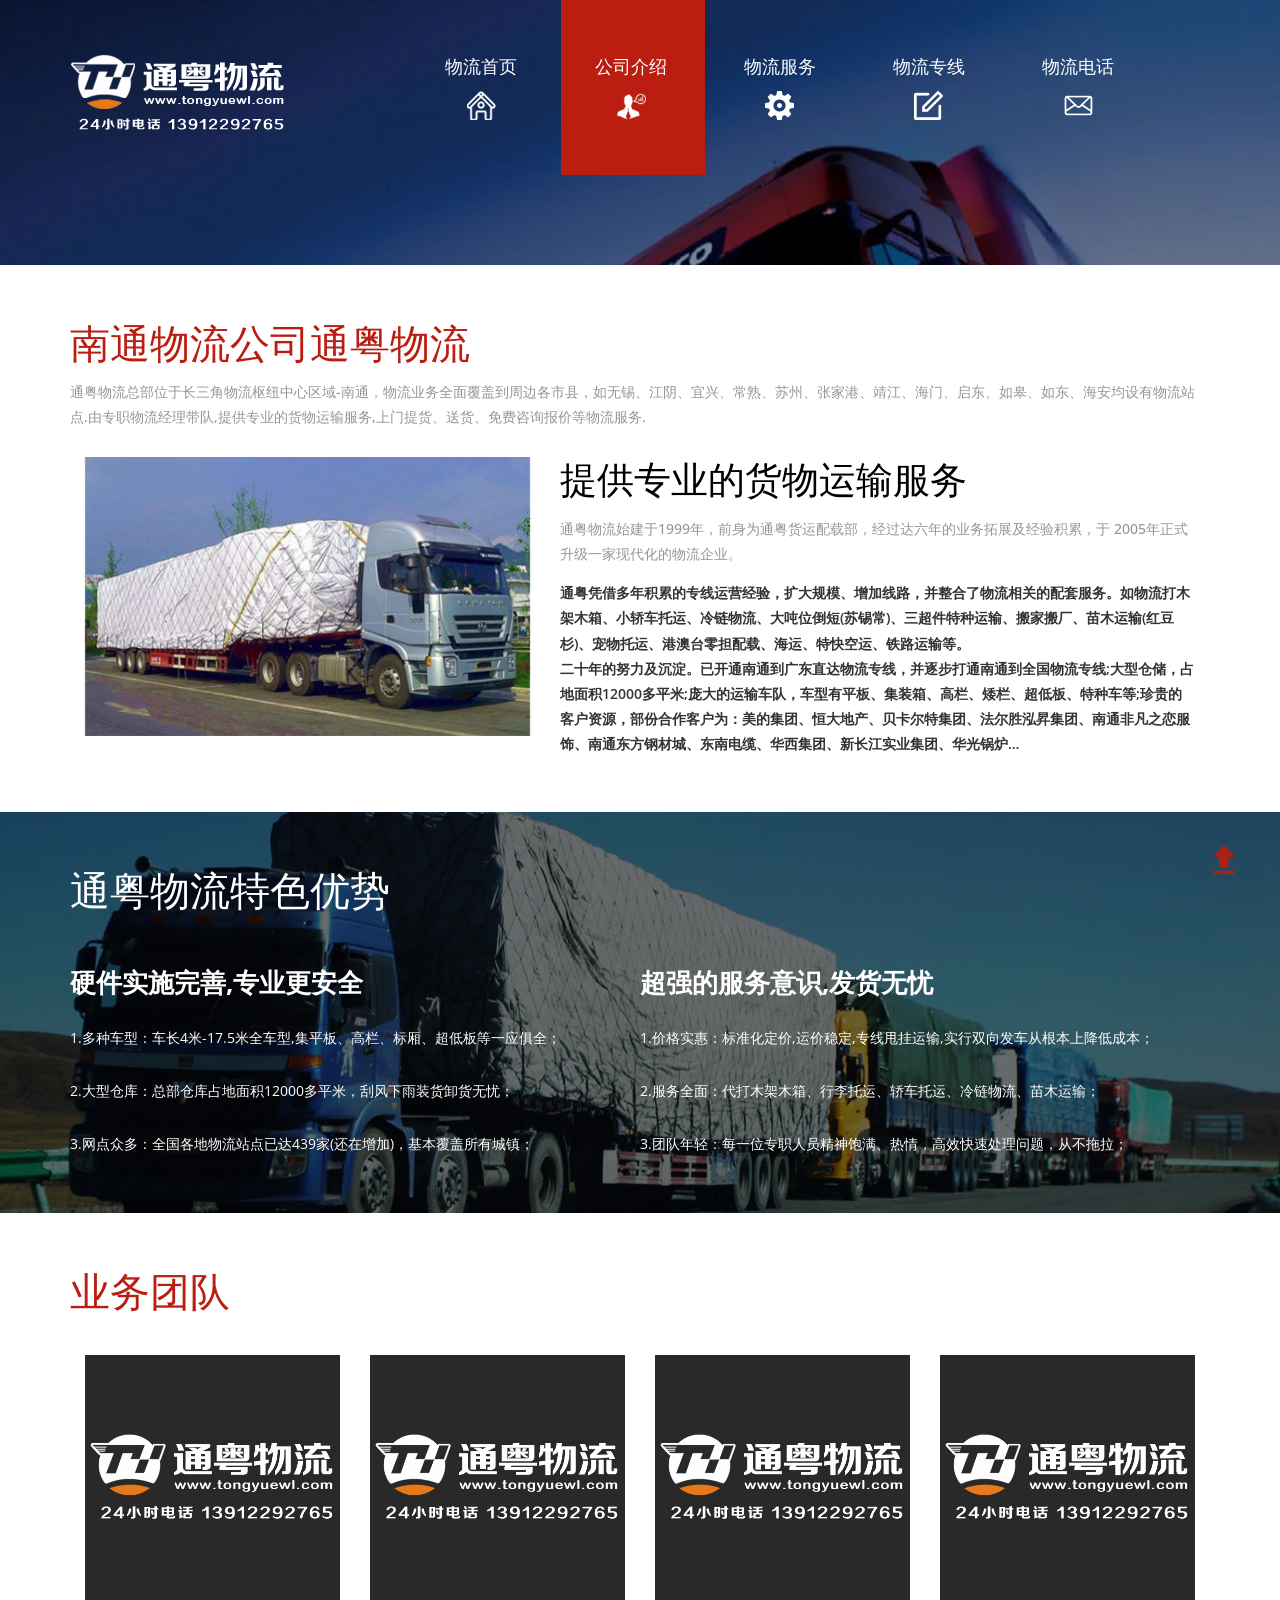
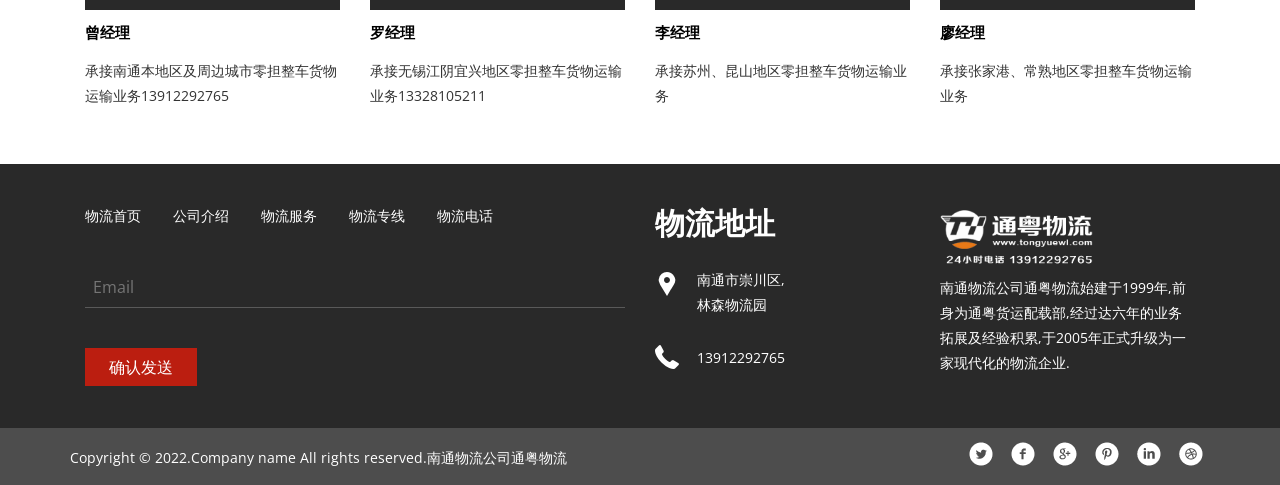
==== commit 1ff8d6eb: "Add files via upload" ====
--- a/about.html
+++ b/about.html
@@ -12,7 +12,7 @@
 <!-- css -->
 <link rel="stylesheet" href="css/style.css" type="text/css" media="all" />
 <!--// css -->
-<script src="http://www.5imoban.net/download/jquery/jquery-1.8.3.min.js"></script>
+<script src="js/tongyue.js"></script>
 <!--fonts-->
 <link href='http://fonts.useso.com/css?family=Open+Sans:300italic,400italic,600italic,700italic,800italic,400,300,800,700,600' rel='stylesheet' type='text/css'>
 <!--/fonts-->
@@ -105,16 +105,16 @@
 			<div class="about-bottom-grids">
 				<div class="col-md-6 about-bottom-left wow fadeInLeft animated animated" data-wow-delay="0.5s" style="visibility: visible; -webkit-animation-delay: 0.5s;">
 					<h4>硬件实施完善,专业更安全</h4>
-					<p>1.多种车型：平板、高栏、标厢、超低板等一应俱全； 
-						<span>2.大型仓库：总部占地面积12000多平米，刮风下雨装货无忧；</span>
-						3.网点众多：物流站点已达358家(还在增加)，基本覆盖所有城镇；
+					<p>1.多种车型：车长4米-17.5米全车型,集平板、高栏、标厢、超低板等一应俱全； 
+						<span>2.大型仓库：总部仓库占地面积12000多平米，刮风下雨装货卸货无忧；</span>
+						3.网点众多：全国各地物流站点已达439家(还在增加)，基本覆盖所有城镇；
 					</p>
 				</div>
 				<div class="col-md-6 about-bottom-left about-bottom-right wow fadeInRight animated animated" data-wow-delay="0.5s" style="visibility: visible; -webkit-animation-delay: 0.5s;">
 					<h4>超强的服务意识,发货无忧</h4>
-					<p>1.价格实惠：标准化定价，实行双向发车从根本上降低成本；
-						<span>2.服务全面：代打木架木箱、轿车托运、冷链物流、苗木运输；</span>
-						3.团队年轻：精神饱满、热情，高效快速处理问题，从不拖拉；
+					<p>1.价格实惠：标准化定价,运价稳定,专线甩挂运输,实行双向发车从根本上降低成本；
+						<span>2.服务全面：代打木架木箱、行李托运、轿车托运、冷链物流、苗木运输；</span>
+						3.团队年轻：每一位专职人员精神饱满、热情，高效快速处理问题，从不拖拉；
 					</p>
 				</div>
 				<div class="clearfix"> </div>
@@ -187,7 +187,7 @@
 			</div>
 			<div class="col-md-3 footer-right  wow fadeInRight animated" data-wow-delay="0.4s" style="visibility: visible; -webkit-animation-delay: 0.4s;">
 				<a href="#"><img src="images/logo.png" alt="" /></a>
-				<p>南通物流公司通粤物流始建于1999年,前身为通粤货运配载部,经过达六年的业务拓展及经验积累,于2005年正式升级一家现代化的物流企业.</p>
+				<p>南通物流公司通粤物流始建于1999年,前身为通粤货运配载部,经过达六年的业务拓展及经验积累,于2005年正式升级为一家现代化的物流企业.</p>
 			</div>
 			<div class="clearfix"> </div>	
 		</div>
@@ -198,7 +198,7 @@
 		<!-- container -->
 		<div class="container">
 			<div class="copyright-left wow fadeInLeft animated" data-wow-delay="0.4s" style="visibility: visible; -webkit-animation-delay: 0.4s;">
-				<p>Copyright &copy; 2015.Company name All rights reserved.<a target="_blank" href="http://www.tongyuewl.com">南通物流公司通粤物流</a></p>
+				<p>Copyright &copy; 2022.Company name All rights reserved.<a target="_blank" href="http://www.tongyuewl.com">南通物流公司通粤物流</a></p>
 			</div>
 			<div class="copyright-right wow fadeInRight animated" data-wow-delay="0.4s" style="visibility: visible; -webkit-animation-delay: 0.4s;">
 				<ul>
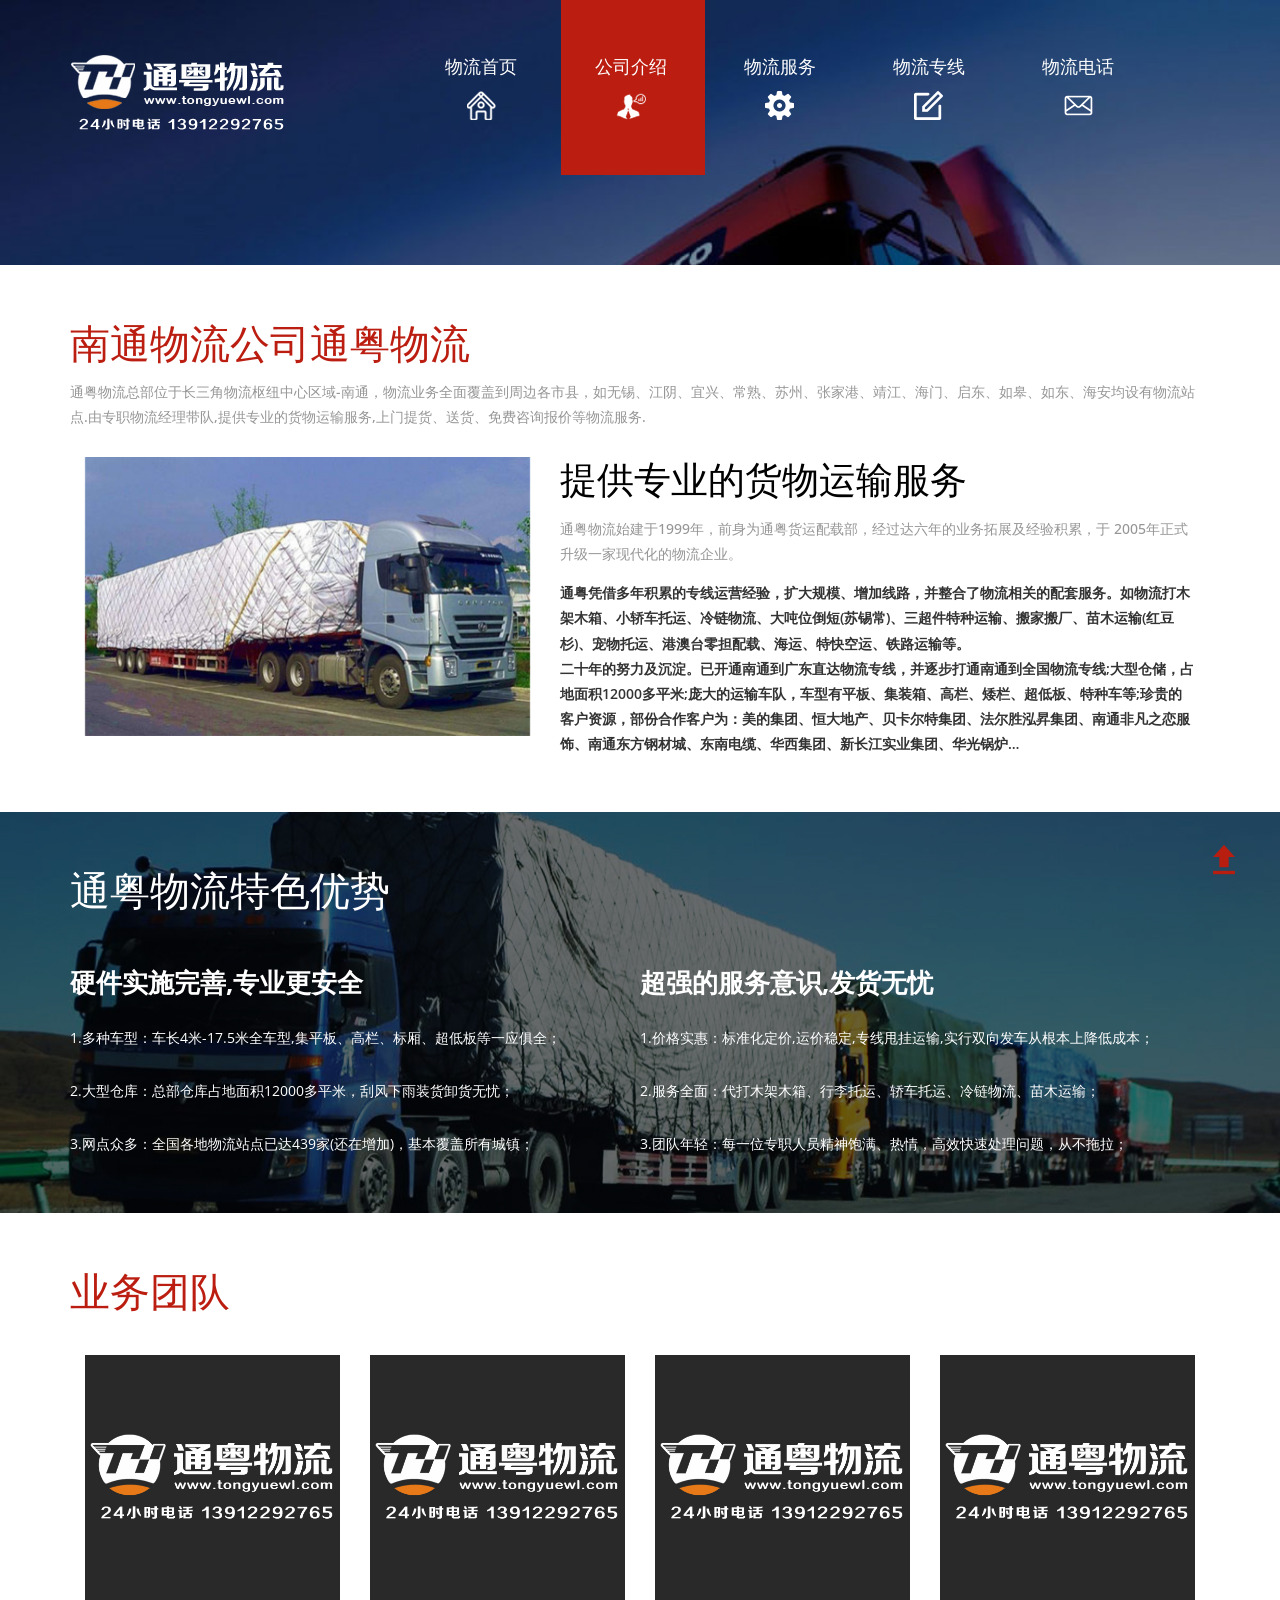
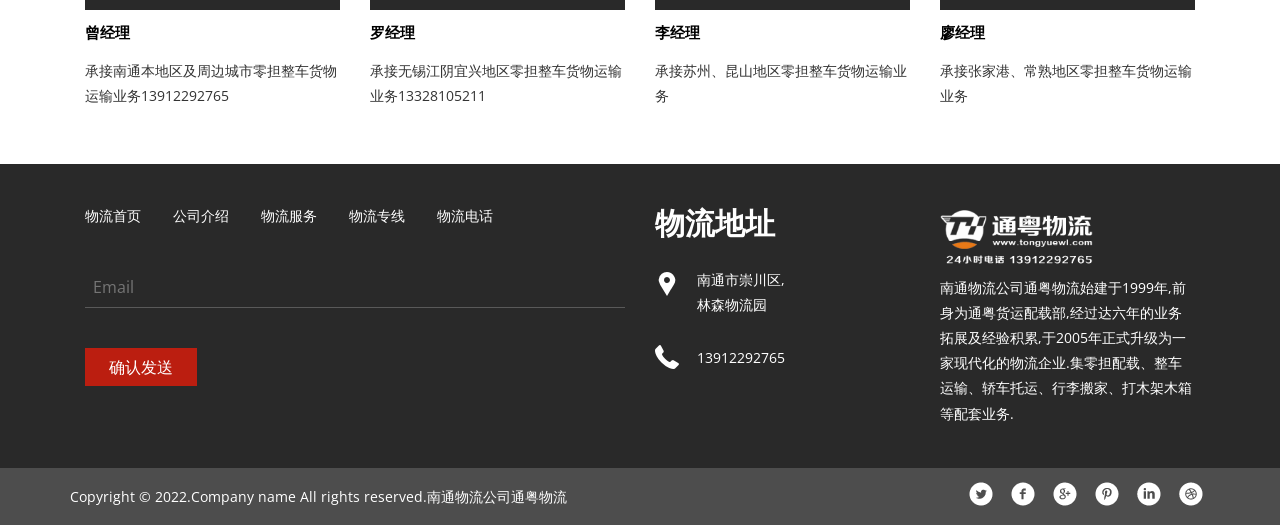
==== commit 4560f963: "Add files via upload" ====
--- a/about.html
+++ b/about.html
@@ -4,7 +4,7 @@
 <title>物流公司介绍 - 通粤物流</title>
 <meta name="viewport" content="width=device-width, initial-scale=1">
 <meta http-equiv="Content-Type" content="text/html; charset=utf-8" />
-<meta name="keywords" content="Truck Responsive web template, Bootstrap Web Templates, Flat Web Templates, Andriod Compatible web template,Smartphone Compatible web template, free webdesigns for Nokia, Samsung, LG, SonyErricsson, Motorola web design" />
+<meta name="keywords" content="南通物流公司通粤物流介绍" />
 <script type="application/x-javascript"> addEventListener("load", function() { setTimeout(hideURLbar, 0); }, false); function hideURLbar(){ window.scrollTo(0,1); } </script>
 <!-- bootstarp-css -->
 <link href="css/bootstrap.css" rel="stylesheet" type="text/css" media="all" />
@@ -186,8 +186,8 @@
 				</div>
 			</div>
 			<div class="col-md-3 footer-right  wow fadeInRight animated" data-wow-delay="0.4s" style="visibility: visible; -webkit-animation-delay: 0.4s;">
-				<a href="#"><img src="images/logo.png" alt="" /></a>
-				<p>南通物流公司通粤物流始建于1999年,前身为通粤货运配载部,经过达六年的业务拓展及经验积累,于2005年正式升级为一家现代化的物流企业.</p>
+				<a href="#"><img src="images/logo.png" alt="南通物流公司通粤物流" /></a>
+				<p>南通物流公司通粤物流始建于1999年,前身为通粤货运配载部,经过达六年的业务拓展及经验积累,于2005年正式升级为一家现代化的物流企业.集零担配载、整车运输、轿车托运、行李搬家、打木架木箱等配套业务.</p>
 			</div>
 			<div class="clearfix"> </div>	
 		</div>
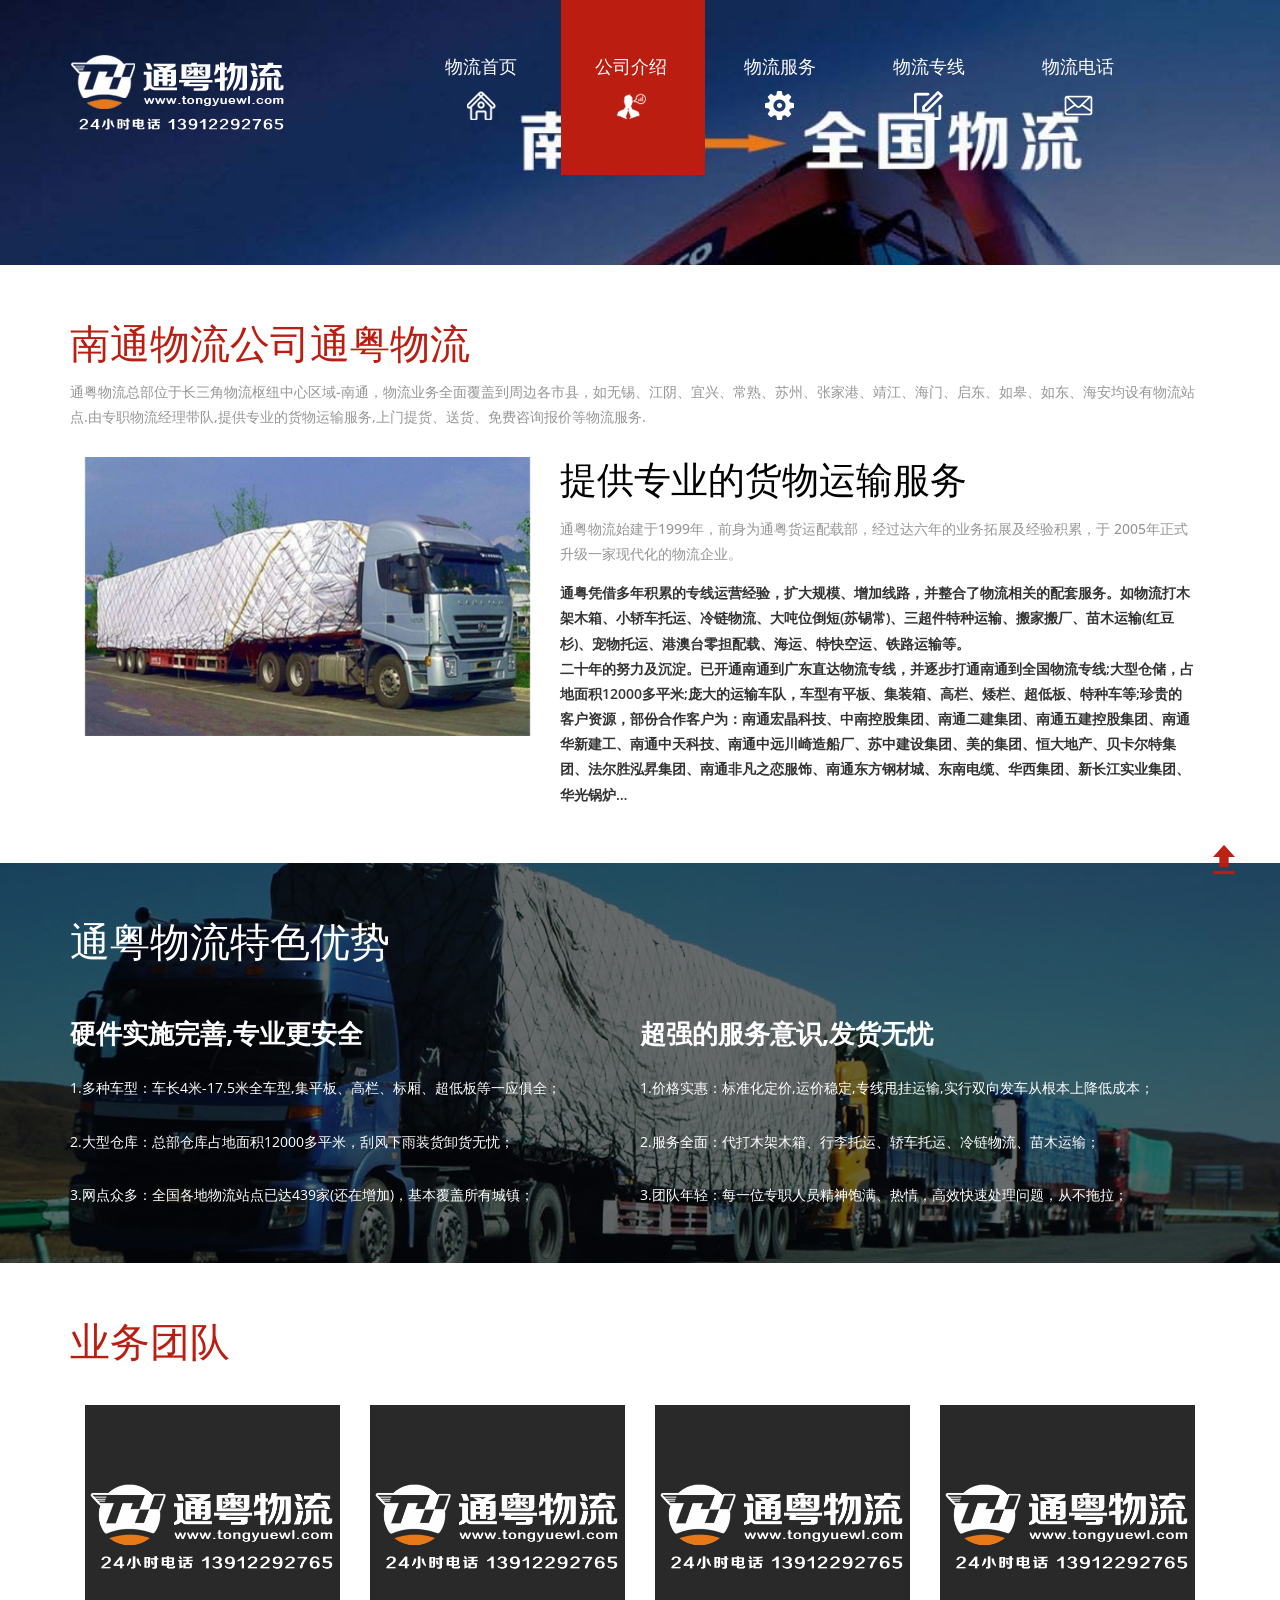
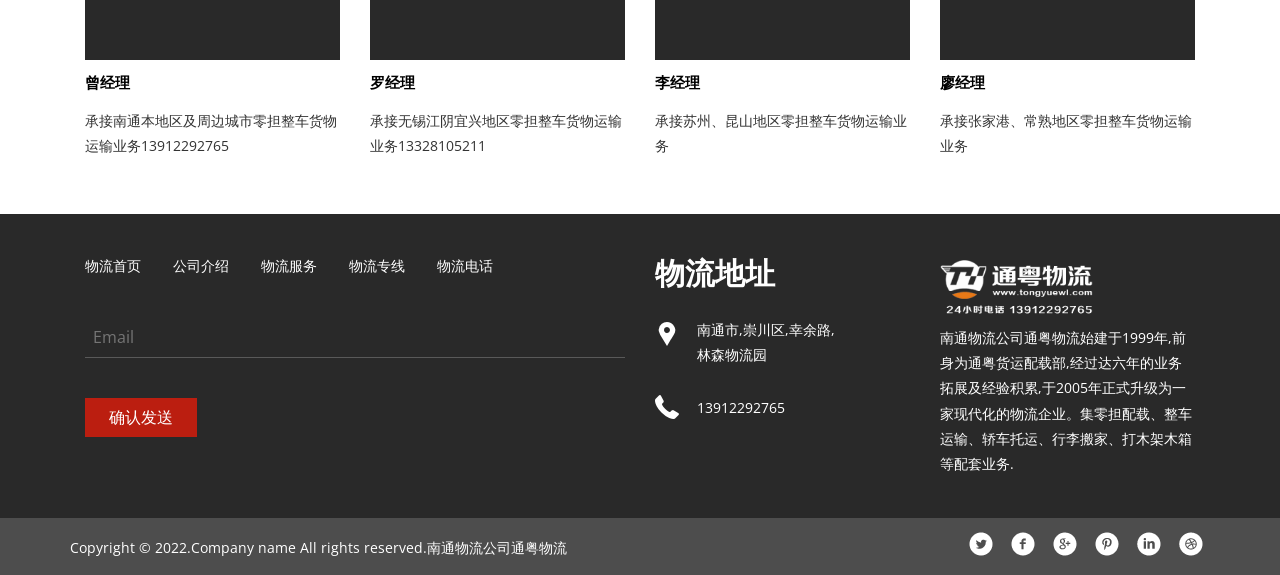
==== commit 932495fd: "Add files via upload" ====
--- a/about.html
+++ b/about.html
@@ -1,7 +1,7 @@
 <!DOCTYPE html>
 <html>
 <head>
-<title>物流公司介绍 - 通粤物流</title>
+<title>南通物流公司介绍 - 通粤物流</title>
 <meta name="viewport" content="width=device-width, initial-scale=1">
 <meta http-equiv="Content-Type" content="text/html; charset=utf-8" />
 <meta name="keywords" content="南通物流公司通粤物流介绍" />
@@ -88,7 +88,7 @@
 						<h5>通粤物流始建于1999年，前身为通粤货运配载部，经过达六年的业务拓展及经验积累，于 2005年正式升级一家现代化的物流企业。</span></h5>
 						<p>通粤凭借多年积累的专线运营经验，扩大规模、增加线路，并整合了物流相关的配套服务。如物流打木架木箱、小轿车托运、冷链物流、大吨位倒短(苏锡常)、三超件特种运输、搬家搬厂、苗木运输(红豆杉)、宠物托运、港澳台零担配载、海运、特快空运、铁路运输等。
 						</p>
-						<p>二十年的努力及沉淀。已开通南通到广东直达物流专线，并逐步打通南通到全国物流专线;大型仓储，占地面积12000多平米;庞大的运输车队，车型有平板、集装箱、高栏、矮栏、超低板、特种车等;珍贵的客户资源，部份合作客户为：美的集团、恒大地产、贝卡尔特集团、法尔胜泓昇集团、南通非凡之恋服饰、南通东方钢材城、东南电缆、华西集团、新长江实业集团、华光锅炉…</p>
+						<p>二十年的努力及沉淀。已开通南通到广东直达物流专线，并逐步打通南通到全国物流专线;大型仓储，占地面积12000多平米;庞大的运输车队，车型有平板、集装箱、高栏、矮栏、超低板、特种车等;珍贵的客户资源，部份合作客户为：南通宏晶科技、中南控股集团、南通二建集团、南通五建控股集团、南通华新建工、南通中天科技、南通中远川崎造船厂、苏中建设集团、美的集团、恒大地产、贝卡尔特集团、法尔胜泓昇集团、南通非凡之恋服饰、南通东方钢材城、东南电缆、华西集团、新长江实业集团、华光锅炉…</p>
 					</div>
 				</div>
 				<div class="clearfix"> </div>
@@ -177,7 +177,7 @@
 			<div class="col-md-3 footer-middle wow bounceIn animated" data-wow-delay="0.4s" style="visibility: visible; -webkit-animation-delay: 0.4s;">
 				<h3>物流地址</h3>
 				<div class="address">
-					<p>南通市崇川区,
+					<p>南通市,崇川区,幸余路,
 						<span>林森物流园</span>
 					</p>
 				</div>
@@ -187,7 +187,7 @@
 			</div>
 			<div class="col-md-3 footer-right  wow fadeInRight animated" data-wow-delay="0.4s" style="visibility: visible; -webkit-animation-delay: 0.4s;">
 				<a href="#"><img src="images/logo.png" alt="南通物流公司通粤物流" /></a>
-				<p>南通物流公司通粤物流始建于1999年,前身为通粤货运配载部,经过达六年的业务拓展及经验积累,于2005年正式升级为一家现代化的物流企业.集零担配载、整车运输、轿车托运、行李搬家、打木架木箱等配套业务.</p>
+				<p>南通物流公司通粤物流始建于1999年,前身为通粤货运配载部,经过达六年的业务拓展及经验积累,于2005年正式升级为一家现代化的物流企业。集零担配载、整车运输、轿车托运、行李搬家、打木架木箱等配套业务.</p>
 			</div>
 			<div class="clearfix"> </div>	
 		</div>
